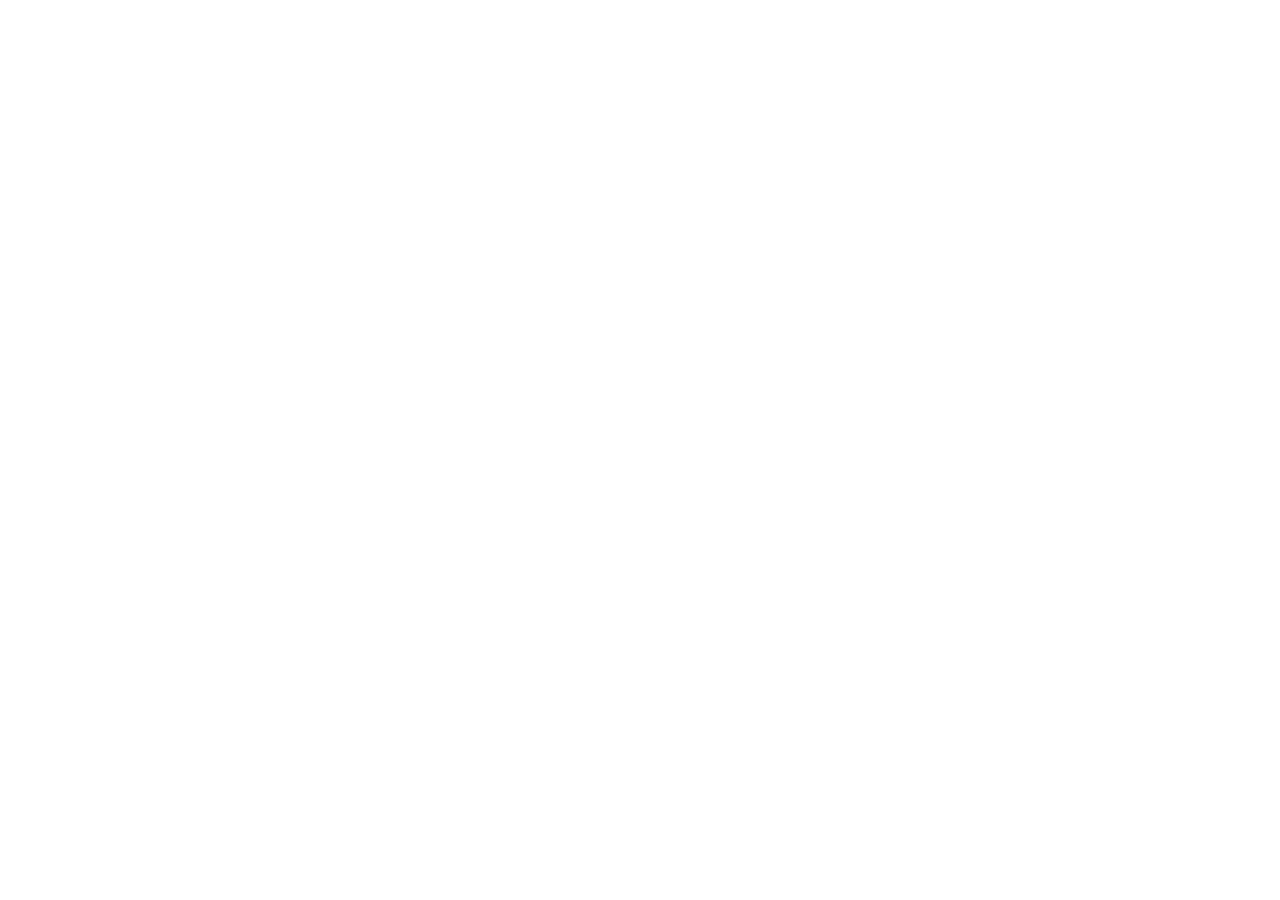
==== index.html @ e2afe66d "create structure" ====
<!DOCTYPE html>
<html lang="en">
<head>
    <meta charset="UTF-8">
    <meta name="viewport" content="width=device-width, initial-scale=1.0">
    <title>Каталог книг</title>
</head>
<body>
    <header></header>
    <main></main>
    <footer></footer>
</body>
</html>
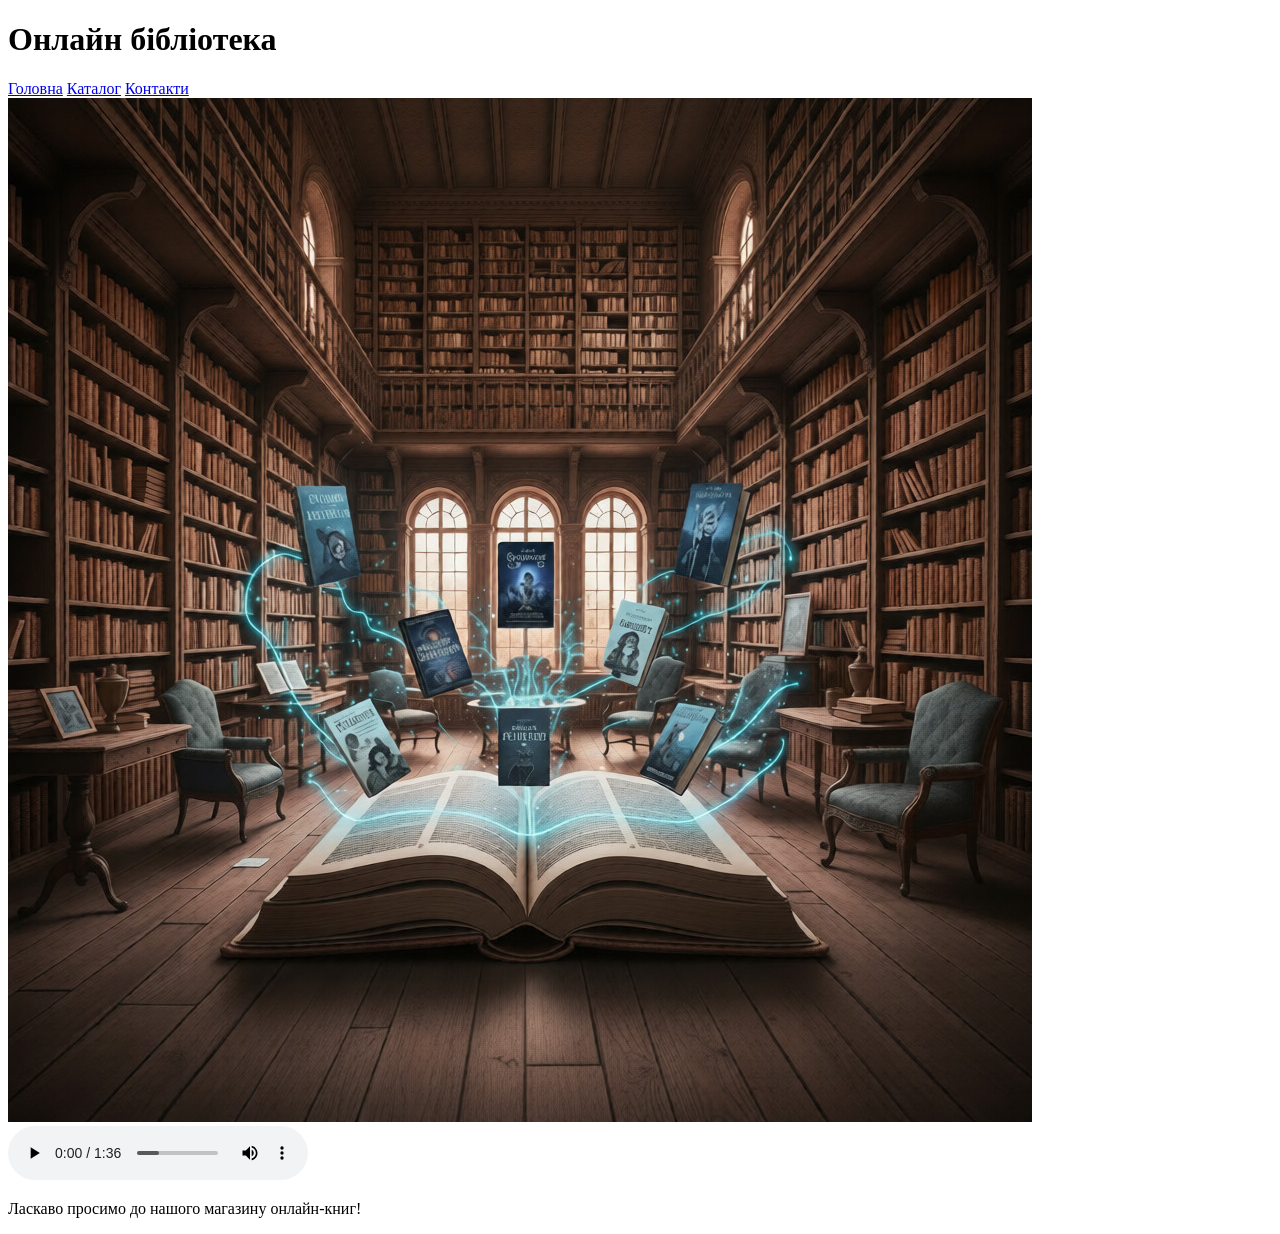
==== commit 1abd4b21: "update project" ====
--- a/index.html
+++ b/index.html
@@ -1,13 +1,48 @@
 <!DOCTYPE html>
-<html lang="en">
+<html lang="uk">
+
 <head>
     <meta charset="UTF-8">
+    <!-- Адаптивність -->
     <meta name="viewport" content="width=device-width, initial-scale=1.0">
-    <title>Каталог книг</title>
+    <!-- SEO опис -->
+    <meta name="description" content="Онлайн бібліотека з великим вибором книг. Читайте книги онлайн безкоштовно.">
+    <!-- Open Graph -->
+    <meta property="og:title" content="Головна | Онлайн бібліотека">
+    <meta property="og:description"
+        content="Читайте улюблені книги онлайн. Велика електронна бібліотека для студентів та книголюбів.">
+    <meta property="og:image" content="images/icon/logo.png">
+    <meta property="og:url" content="http://localhost/index.html">
+    <title>Онлайн бібліотека </title>
 </head>
+
 <body>
-    <header></header>
-    <main></main>
+    <header>
+        <h1>Онлайн бібліотека</h1>
+        <nav>
+            <a href="index.html">Головна</a>
+            <a href="catalog.html">Каталог</a>
+            <a href="contacts.html">Контакти</a>
+        </nav>
+
+    </header>
+    <main>
+        <picture>
+            <!-- для великих екранів -->
+            <source media="(min-width: 800px)" srcset="images/library-home.jpg">
+            <!-- для мобільних -->
+            <source media="(max-width: 799px)" srcset="images/library-home.jpg">
+            <!-- базове зображення, якщо браузер не підтримує picture -->
+            <img src="images/library-home.jpg" alt="Онлайн бібліотека з книгами">
+        </picture>
+
+        <audio controls>
+            <source src="sound.mp3" type="audio/mpeg">
+        </audio>
+
+        <p>Ласкаво просимо до нашого магазину онлайн-книг!</p>
+    </main>
     <footer></footer>
 </body>
+
 </html>
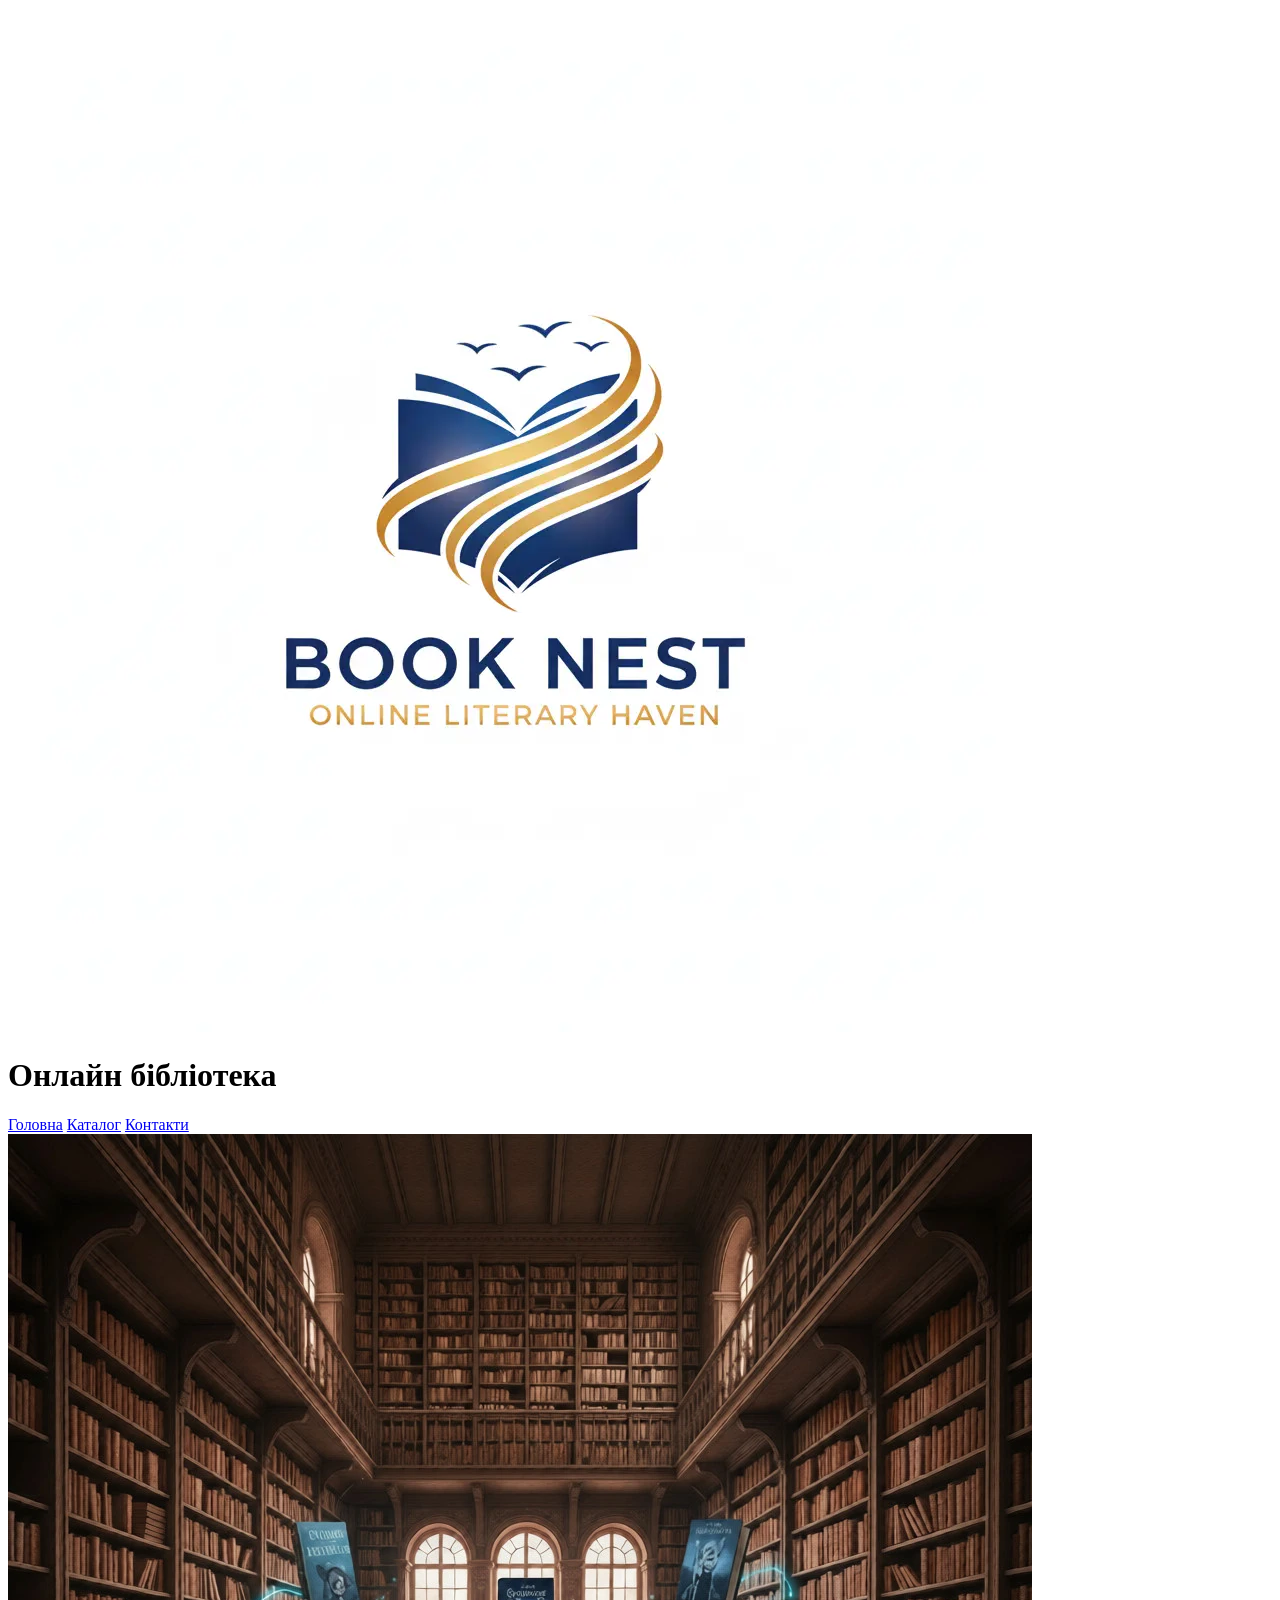
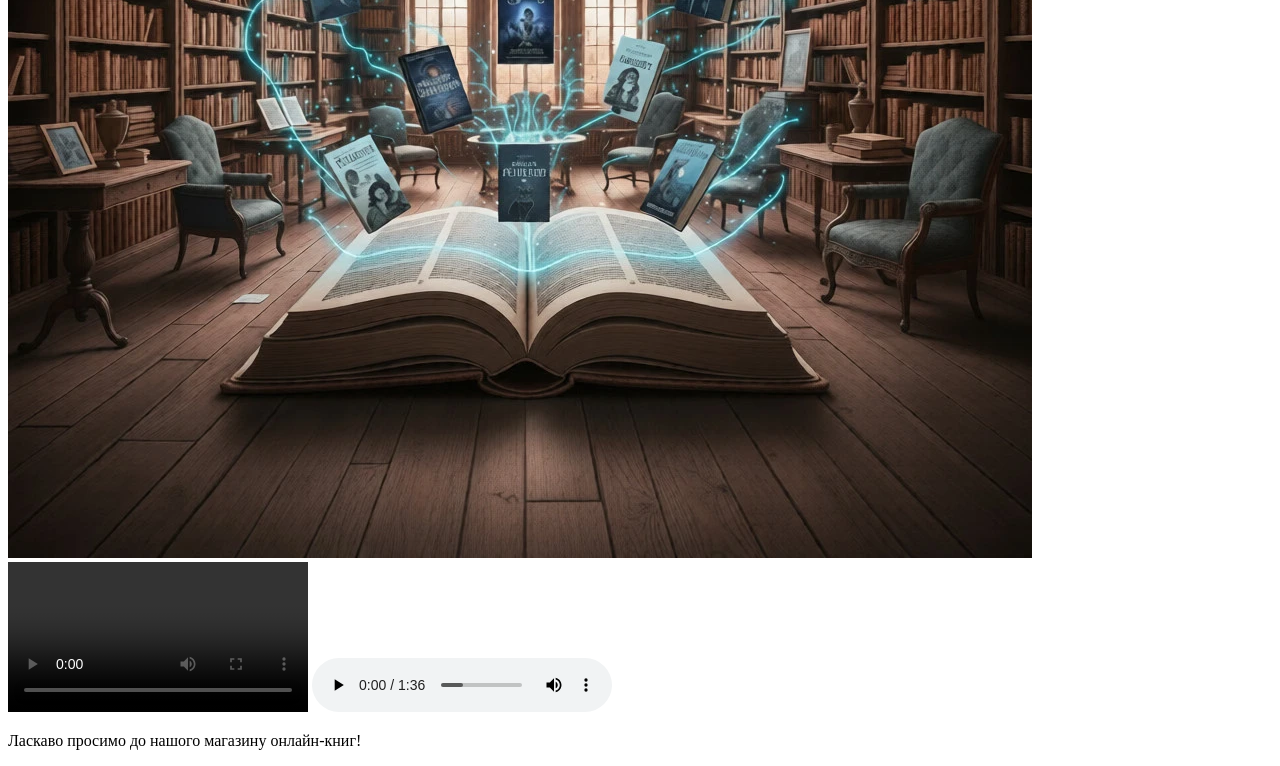
==== commit d89ce237: "update structure of project" ====
--- a/index.html
+++ b/index.html
@@ -11,34 +11,40 @@
     <meta property="og:title" content="Головна | Онлайн бібліотека">
     <meta property="og:description"
         content="Читайте улюблені книги онлайн. Велика електронна бібліотека для студентів та книголюбів.">
-    <meta property="og:image" content="images/icon/logo.png">
+    <meta property="og:image" content="images/icon/logo.webp">
     <meta property="og:url" content="http://localhost/index.html">
     <title>Онлайн бібліотека </title>
 </head>
 
 <body>
     <header>
+        <a href="/" class="logo">
+            <img src="images/icon/logo.webp" alt="Логотип">
+        </a>
         <h1>Онлайн бібліотека</h1>
         <nav>
             <a href="index.html">Головна</a>
             <a href="catalog.html">Каталог</a>
             <a href="contacts.html">Контакти</a>
         </nav>
-
     </header>
     <main>
         <picture>
-            <!-- для великих екранів -->
-            <source media="(min-width: 800px)" srcset="images/library-home.jpg">
-            <!-- для мобільних -->
-            <source media="(max-width: 799px)" srcset="images/library-home.jpg">
-            <!-- базове зображення, якщо браузер не підтримує picture -->
-            <img src="images/library-home.jpg" alt="Онлайн бібліотека з книгами">
+            <source media="(min-width: 768px)" srcset="images/library-desktop.webp">
+
+            <source media="(max-width: 767px)" srcset="images/library-mobile.webp">
+
+            <img src="images/library-desktop.webp" alt="Інтер'єр онлайн бібліотеки">
         </picture>
 
+        <video controls>
+            <source src="video/library-video.mp4" type="video/mp4">
+        </video>
         <audio controls>
-            <source src="sound.mp3" type="audio/mpeg">
+            <source src="audio/library-sound.mp3" type="audio/mp3">
         </audio>
+
+
 
         <p>Ласкаво просимо до нашого магазину онлайн-книг!</p>
     </main>
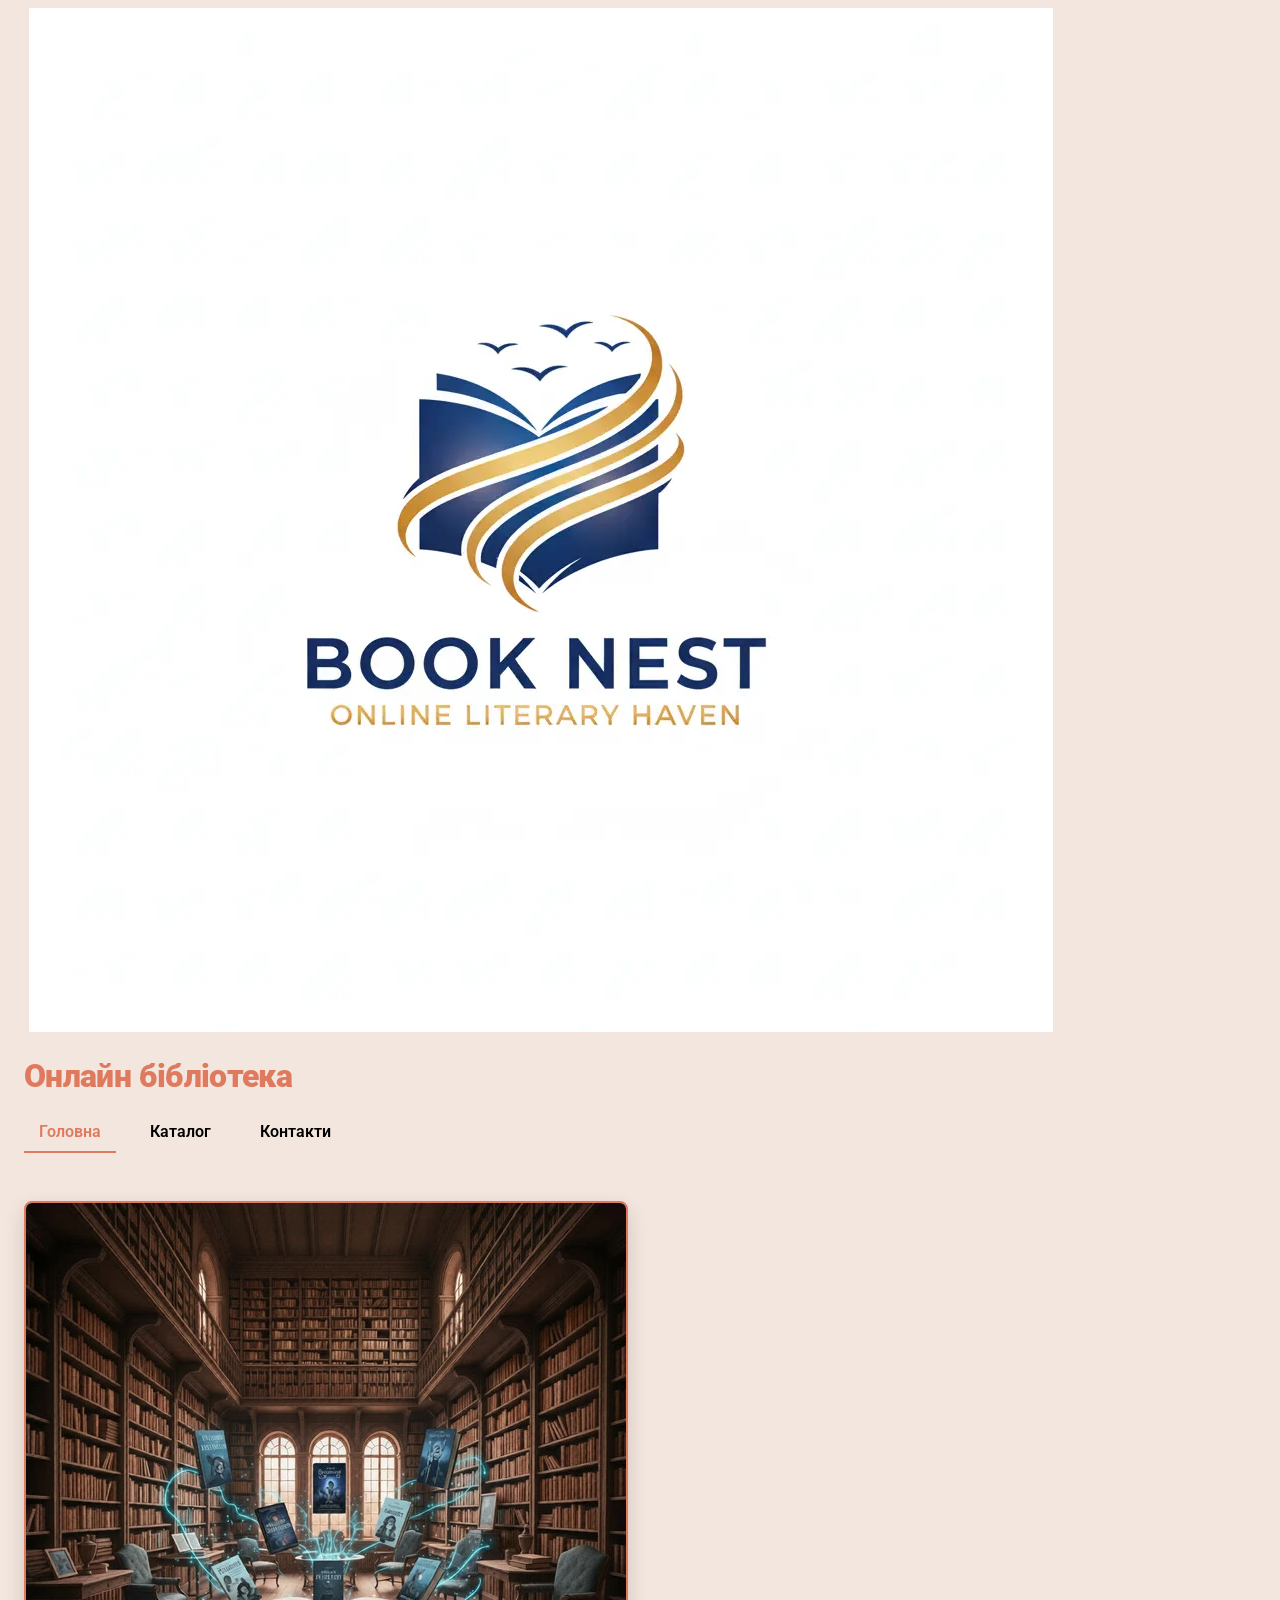
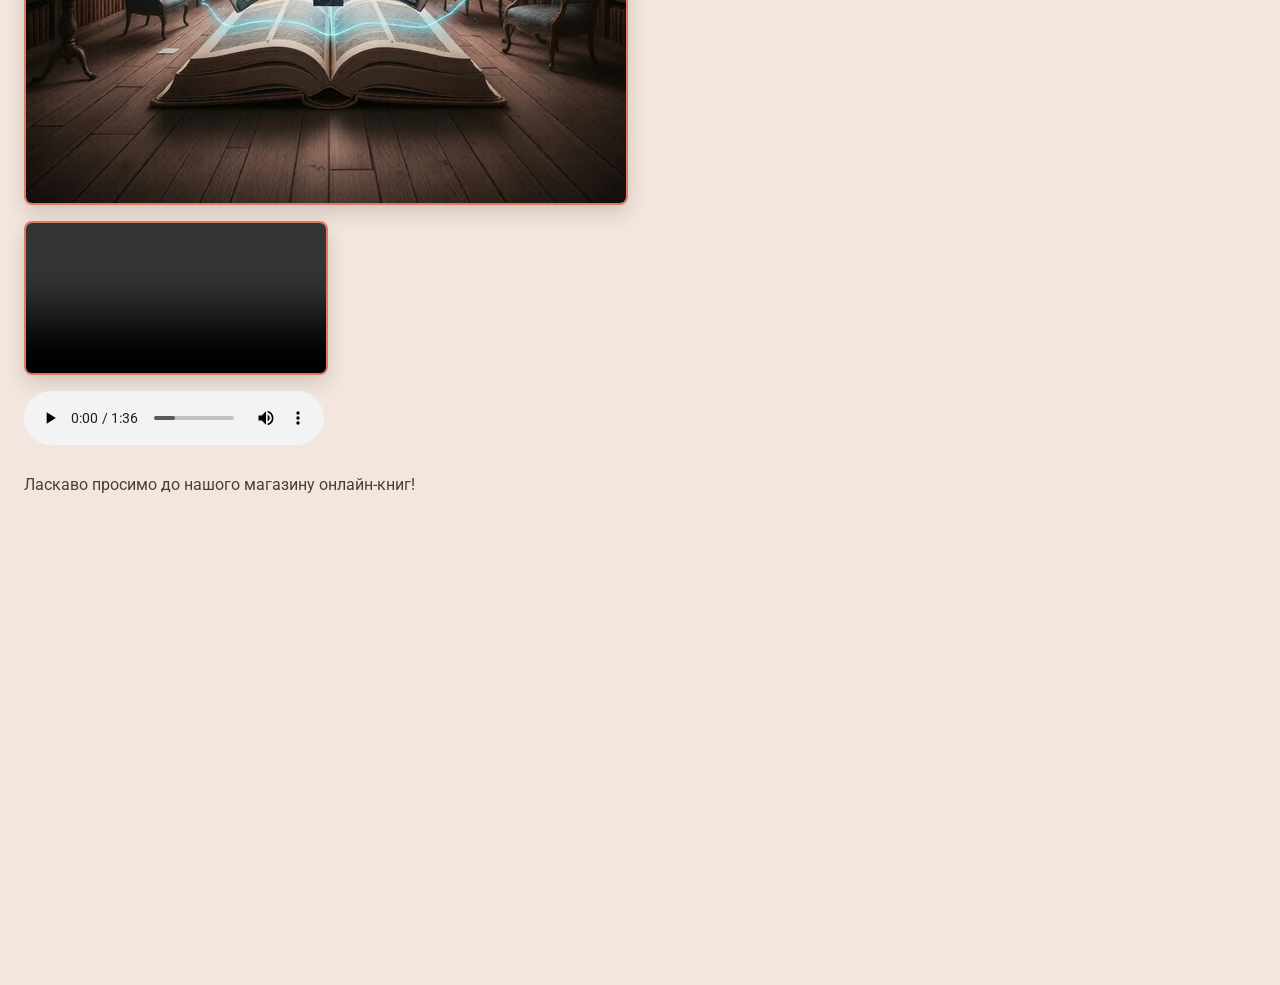
==== commit 1c333d29: "update styles.css" ====
--- a/index.html
+++ b/index.html
@@ -13,7 +13,14 @@
         content="Читайте улюблені книги онлайн. Велика електронна бібліотека для студентів та книголюбів.">
     <meta property="og:image" content="images/icon/logo.webp">
     <meta property="og:url" content="http://localhost/index.html">
-    <title>Онлайн бібліотека </title>
+    <link rel="preconnect" href="https://fonts.googleapis.com">
+    <link rel="preconnect" href="https://fonts.gstatic.com" crossorigin>
+    <link
+        href="https://fonts.googleapis.com/css2?family=Lato:ital,wght@0,100;0,300;0,400;0,700;0,900;1,100;1,300;1,400;1,700;1,900&family=Poppins:ital,wght@0,100;0,200;0,300;0,400;0,500;0,600;0,700;0,800;0,900;1,100;1,200;1,300;1,400;1,500;1,600;1,700;1,800;1,900&family=Roboto:ital,wght@0,100..900;1,100..900&display=swap"
+        rel="stylesheet">
+    <link rel="stylesheet" href="styles.css">
+    <title>Онлайн бібліотека</title>
+
 </head>
 
 <body>
@@ -23,9 +30,11 @@
         </a>
         <h1>Онлайн бібліотека</h1>
         <nav>
-            <a href="index.html">Головна</a>
-            <a href="catalog.html">Каталог</a>
-            <a href="contacts.html">Контакти</a>
+            <ul>
+                <li><a href="index.html" class="active">Головна</a></li>
+                <li><a href="catalog.html">Каталог</a></li>
+                <li><a href="contacts.html">Контакти</a></li>
+            </ul>
         </nav>
     </header>
     <main>
@@ -44,8 +53,6 @@
             <source src="audio/library-sound.mp3" type="audio/mp3">
         </audio>
 
-
-
         <p>Ласкаво просимо до нашого магазину онлайн-книг!</p>
     </main>
     <footer></footer>
--- a/styles.css
+++ b/styles.css
@@ -0,0 +1,289 @@
+:root {
+    --main-color: #f3e6de;
+    --accent-color: #e07a5f;
+    --text-color: #4a4030;
+    --nav-color: #000000;
+    --nav-color--hover: #4a4030;
+    --border-radius: 0.5rem;
+    --spacing: 1rem;
+}
+
+/* встановлюємо глобальне правило */
+*,
+*::before,
+*::after {
+    box-sizing: border-box;
+    list-style: none;
+}
+
+header,
+main,
+footer {
+    max-width: var(--container-width);
+    margin: 0 auto;
+    padding: 0 var(--spacing);
+}
+
+main {
+    padding-top: 2rem;
+    padding-bottom: 2rem;
+}
+
+body {
+    background-color: var(--main-color);
+    color: var(--text-color);
+    font-family: 'Roboto', sans-serif;
+}
+
+/* Ієрархія заголовків */
+h1,
+h2,
+h3,
+h4,
+h5,
+h6 {
+    color: var(--accent-color);
+    line-height: 1.2;
+    margin-bottom: var(--spacing);
+    letter-spacing: -0.02em;
+}
+
+h1 {
+    color: var(--accent-color);
+    font-weight: 900;
+    font-size: 2rem;
+}
+
+h2 {
+    font-size: 2rem;
+    font-weight: 700;
+    letter-spacing: -0.01em;
+}
+
+h3 {
+    font-size: 1.75rem;
+    font-weight: 600;
+}
+
+h4 {
+    font-size: 1.5rem;
+    font-weight: 500;
+}
+
+p {
+    color: var(--text-color);
+    line-height: 1.5;
+    text-align: left;
+    margin-bottom: var(--spacing);
+    padding: 0.5rem 0;
+}
+
+picture img,
+video {
+    display: block;
+    max-width: 100%;
+    height: auto;
+    border: 2px solid var(--accent-color);
+    border-radius: var(--border-radius);
+    margin: var(--spacing) 0;
+    box-shadow: 0 8px 20px rgba(0, 0, 0, 0.15);
+}
+
+table,
+form {
+    border: 1px solid #ccc;
+    border-radius: var(--border-radius);
+    padding: var(--spacing);
+    background-color: #fff;
+}
+
+/* кастомізація таблиці */
+table {
+    width: 100%;
+    box-shadow: 0 10px 25px rgba(74, 64, 48, 0.08);
+    overflow: hidden;
+    margin: var(--spacing) 0;
+    border-radius: var(--border-radius);
+    overflow-x: auto;
+    border-collapse: collapse;
+}
+
+thead tr {
+    background-color: var(--accent-color);
+    color: white;
+}
+
+th,
+td {
+    padding: 12px 15px;
+    text-align: left;
+    border-bottom: 1px solid #eee;
+}
+
+tbody tr:nth-child(even) {
+    background-color: #fdf5f2;
+}
+
+tbody tr:hover {
+    background-color: #fae9e4;
+    transition: background-color 0.2s;
+}
+
+tfoot {
+    font-style: italic;
+    font-size: 0.9rem;
+    color: #777;
+    background-color: #fcfcfc;
+}
+
+thead {
+    background-color: var(--accent-color);
+    color: white;
+}
+
+form {
+    box-shadow: 0 4px 15px rgba(0, 0, 0, 0.1);
+    border: none;
+}
+
+form textarea {
+    max-height: 300px;
+    overflow-y: auto;
+    resize: vertical;
+}
+
+form input {
+    border: none;
+}
+
+form input:focus,
+form textarea:focus,
+form select:focus {
+    outline: none;
+    /* Прибираємо стандартний контур браузера */
+    border: 2px solid var(--accent-color);
+    background-color: #fffaf8;
+    box-shadow: 0 4px 12px rgba(224, 122, 95, 0.15);
+    transform: translateY(-1px);
+}
+
+form input,
+form textarea,
+form select {
+    width: 100%;
+    padding: 10px;
+    margin-top: 5px;
+    margin-bottom: 15px;
+    border: 1px solid #ddd;
+    border-radius: 4px;
+    font-family: inherit;
+    transition: all 0.3s ease;
+}
+
+fieldset {
+    border: 1px solid var(--accent-color);
+    border: 1px solid rgba(224, 122, 95, 0.3);
+    transition: box-shadow 0.3s ease;
+    border-radius: var(--border-radius);
+    margin-bottom: var(--spacing);
+    padding: var(--spacing);
+}
+
+fieldset:focus-within {
+    box-shadow: 0 2px 8px rgba(224, 122, 95, 0.2);
+}
+
+/* стилізація кнопок */
+button[type="submit"] {
+    background-color: var(--accent-color);
+    color: white;
+    padding: 12px 24px;
+    border: none;
+    border-radius: var(--border-radius);
+    font-size: 1rem;
+    font-weight: 700;
+    cursor: pointer;
+    transition: background-color 0.3s, transform 0.2s;
+    display: block;
+    width: 100%;
+}
+
+button[type="submit"]:hover {
+    background-color: #d0694f;
+    transform: scale(1.02);
+}
+
+button[type="submit"]:active {
+    transform: scale(0.98);
+}
+
+/* Кастомізація placeholder */
+input::placeholder,
+textarea::placeholder {
+    color: #a09080;
+    font-style: italic;
+    opacity: 0.7;
+}
+
+/* Валідація: червона рамка при помилці */
+input:invalid:not(:placeholder-shown) {
+    border: 2px solid #ff1900;
+}
+
+/* Зелена рамка при правильному заповненні */
+input:valid:not(:placeholder-shown) {
+    border: 2px solid #2ecc71;
+}
+
+/* Плавний перехід між посиланнями*/
+a {
+    padding: 5px 5px 5px;
+    text-decoration: none;
+    color: var(--nav-color);
+    font-weight: 600;
+    transition: color 0.3s ease, border-bottom 0.3s ease;
+}
+
+/* ефект активного меню */
+a.active {
+    border-bottom: 2px solid var(--accent-color);
+    color: var(--accent-color);
+}
+
+a:hover {
+    display: block;
+    text-decoration: none;
+    color: var(--nav-color--hover);
+    font-weight: 600;
+}
+
+nav {
+    width: 100%;
+    text-align: left;
+    gap: 20px;
+}
+
+ul {
+    margin: 0;
+    padding: 0;
+    list-style: none;
+}
+
+nav ul li a {
+    display: block;
+    padding: 10px 15px;
+    text-decoration: none;
+}
+
+li {
+    display: inline-block;
+    margin-right: 15px;
+}
+
+li:last-child {
+    margin-right: 0;
+}
+
+.number-cell {
+    text-align: right;
+}
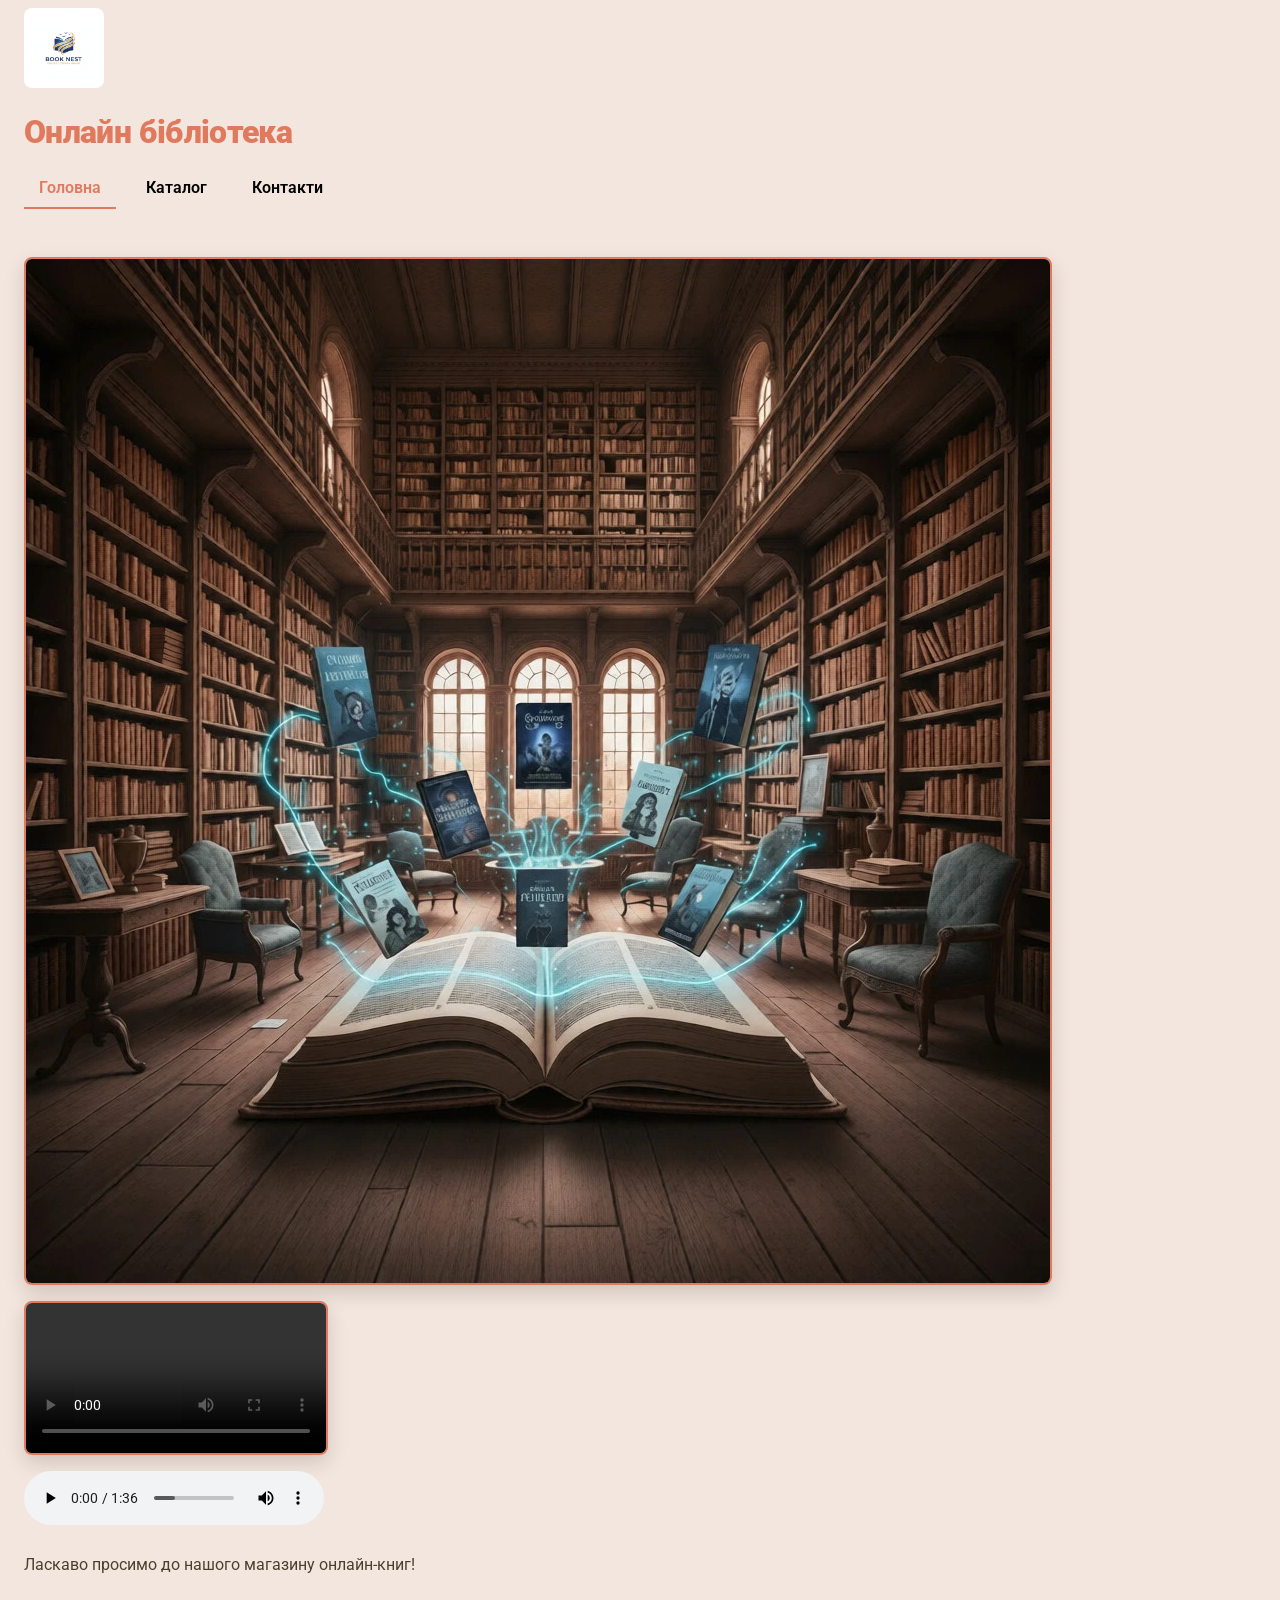
==== commit dff94735: "update styles.css" ====
--- a/index.html
+++ b/index.html
@@ -15,8 +15,7 @@
     <meta property="og:url" content="http://localhost/index.html">
     <link rel="preconnect" href="https://fonts.googleapis.com">
     <link rel="preconnect" href="https://fonts.gstatic.com" crossorigin>
-    <link
-        href="https://fonts.googleapis.com/css2?family=Lato:ital,wght@0,100;0,300;0,400;0,700;0,900;1,100;1,300;1,400;1,700;1,900&family=Poppins:ital,wght@0,100;0,200;0,300;0,400;0,500;0,600;0,700;0,800;0,900;1,100;1,200;1,300;1,400;1,500;1,600;1,700;1,800;1,900&family=Roboto:ital,wght@0,100..900;1,100..900&display=swap"
+    <link href="https://fonts.googleapis.com/css2?family=Roboto:ital,wght@0,100..900;1,100..900&display=swap"
         rel="stylesheet">
     <link rel="stylesheet" href="styles.css">
     <title>Онлайн бібліотека</title>
@@ -25,8 +24,8 @@
 
 <body>
     <header>
-        <a href="/" class="logo">
-            <img src="images/icon/logo.webp" alt="Логотип">
+        <a href="/">
+            <img src="images/icon/logo.webp" alt="Логотип" class="logo">
         </a>
         <h1>Онлайн бібліотека</h1>
         <nav>
--- a/styles.css
+++ b/styles.css
@@ -1,3 +1,4 @@
+/* CSS-змінні та відносні одиниці (rem) */
 :root {
     --main-color: #f3e6de;
     --accent-color: #e07a5f;
@@ -6,19 +7,25 @@
     --nav-color--hover: #4a4030;
     --border-radius: 0.5rem;
     --spacing: 1rem;
-}
-
-/* встановлюємо глобальне правило */
+    --container-width:100rem;
+}
+
+.logo {
+    width: 5rem;
+    height: 5rem;
+    border: none;
+    border-radius: 0.5rem;
+}
+
+/* Встановлюємо глобальне правило  box-sizing = border-box */
 *,
 *::before,
 *::after {
     box-sizing: border-box;
     list-style: none;
 }
-
-header,
-main,
-footer {
+/* Центрування головного контейнера та padding */
+header, main, footer {
     max-width: var(--container-width);
     margin: 0 auto;
     padding: 0 var(--spacing);
@@ -35,41 +42,18 @@
     font-family: 'Roboto', sans-serif;
 }
 
-/* Ієрархія заголовків */
-h1,
-h2,
-h3,
-h4,
-h5,
-h6 {
+/* Ієрархія заголовків та міжлітерний інтервал */
+h1, h2, h3, h4, h5, h6 {
     color: var(--accent-color);
     line-height: 1.2;
     margin-bottom: var(--spacing);
     letter-spacing: -0.02em;
 }
-
-h1 {
-    color: var(--accent-color);
-    font-weight: 900;
-    font-size: 2rem;
-}
-
-h2 {
-    font-size: 2rem;
-    font-weight: 700;
-    letter-spacing: -0.01em;
-}
-
-h3 {
-    font-size: 1.75rem;
-    font-weight: 600;
-}
-
-h4 {
-    font-size: 1.5rem;
-    font-weight: 500;
-}
-
+h1 { color: var(--accent-color); font-weight: 900; font-size: 2rem; }
+h2 { font-size: 2rem; font-weight: 700; letter-spacing: -0.01em; }
+h3 { font-size: 1.75rem; font-weight: 600; }
+h4 { font-size: 1.5rem; font-weight: 500; }
+/* Налаштування параграфів */
 p {
     color: var(--text-color);
     line-height: 1.5;
@@ -77,9 +61,8 @@
     margin-bottom: var(--spacing);
     padding: 0.5rem 0;
 }
-
-picture img,
-video {
+/* Закруглення + рамка та тіні і ефект "elevation" */
+picture img, video {
     display: block;
     max-width: 100%;
     height: auto;
@@ -89,15 +72,14 @@
     box-shadow: 0 8px 20px rgba(0, 0, 0, 0.15);
 }
 
-table,
-form {
+table, form {
     border: 1px solid #ccc;
     border-radius: var(--border-radius);
     padding: var(--spacing);
     background-color: #fff;
 }
 
-/* кастомізація таблиці */
+/* Кастомізація таблиці + використання overflow для контенту */
 table {
     width: 100%;
     box-shadow: 0 10px 25px rgba(74, 64, 48, 0.08);
@@ -113,8 +95,7 @@
     color: white;
 }
 
-th,
-td {
+th, td {
     padding: 12px 15px;
     text-align: left;
     border-bottom: 1px solid #eee;
@@ -136,6 +117,8 @@
     background-color: #fcfcfc;
 }
 
+.table-note { text-align: right;}
+
 thead {
     background-color: var(--accent-color);
     color: white;
@@ -155,18 +138,17 @@
 form input {
     border: none;
 }
-
+/* Кастомізуємо input, textarea, select при фокусі*/
 form input:focus,
 form textarea:focus,
 form select:focus {
     outline: none;
-    /* Прибираємо стандартний контур браузера */
     border: 2px solid var(--accent-color);
     background-color: #fffaf8;
     box-shadow: 0 4px 12px rgba(224, 122, 95, 0.15);
     transform: translateY(-1px);
 }
-
+/* Кастомізуємо input, textarea, select*/
 form input,
 form textarea,
 form select {
@@ -179,6 +161,22 @@
     font-family: inherit;
     transition: all 0.3s ease;
 }
+/* Кастомізація чекбоксу та радіо кнопок */
+form input[type="radio"],
+form input[type="checkbox"] {
+    display: inline-block;
+    width: auto;
+    height: auto;
+    margin: 0 0.5rem 0 0;
+    cursor: pointer;
+    appearance: radio;
+}
+
+label[for] {
+    display: inline-block;
+    margin-right: 1rem;
+    cursor: pointer;
+}
 
 fieldset {
     border: 1px solid var(--accent-color);
@@ -193,7 +191,7 @@
     box-shadow: 0 2px 8px rgba(224, 122, 95, 0.2);
 }
 
-/* стилізація кнопок */
+/* Стилізація кнопок типу submit */
 button[type="submit"] {
     background-color: var(--accent-color);
     color: white;
@@ -226,7 +224,7 @@
 }
 
 /* Валідація: червона рамка при помилці */
-input:invalid:not(:placeholder-shown) {
+input:invalid:not(:placeholder-shown) {/* :not(:placeholder-shown) потрібен, аби порожні поля не були червоними одразу при завантаженні сторінки */
     border: 2px solid #ff1900;
 }
 
@@ -235,55 +233,44 @@
     border: 2px solid #2ecc71;
 }
 
-/* Плавний перехід між посиланнями*/
-a {
-    padding: 5px 5px 5px;
+nav ul {
+    margin: 0;
+    padding: 0;
+    list-style: none;
+    font-size: 0; /* вирішує проблему зайвих пробілів inline-block */
+    text-align: left;
+}
+
+nav ul li {
+    display: inline-block;
+    font-size: 1rem; /* повертаємо розмір тексту */
+    margin-right: 15px;
+}
+/* Аби останній елемент не мав зайвого відступу  */
+nav ul li:last-child {
+    margin-right: 0;
+}
+
+/* Стилізація посилань + плавний перехід між посиланнями*/
+nav ul li a {
+    display: block; /* збільшення зони кліку */
+    padding: 10px 15px;
     text-decoration: none;
     color: var(--nav-color);
     font-weight: 600;
-    transition: color 0.3s ease, border-bottom 0.3s ease;
-}
-
-/* ефект активного меню */
-a.active {
-    border-bottom: 2px solid var(--accent-color);
+    border-bottom: 2px solid transparent; /* резервуємо місце під рамку, аби текст не стрибав */
+    transition: all 0.3s ease;
+}
+/* Ефект зміни кольору тексту у меню при наведенні */
+nav ul li a:hover {
+    color: var(--nav-color--hover);
+}
+/* Ефект активного меню */
+nav ul li a.active {
     color: var(--accent-color);
-}
-
-a:hover {
-    display: block;
-    text-decoration: none;
-    color: var(--nav-color--hover);
-    font-weight: 600;
-}
-
-nav {
-    width: 100%;
-    text-align: left;
-    gap: 20px;
-}
-
-ul {
-    margin: 0;
-    padding: 0;
-    list-style: none;
-}
-
-nav ul li a {
-    display: block;
-    padding: 10px 15px;
-    text-decoration: none;
-}
-
-li {
-    display: inline-block;
-    margin-right: 15px;
-}
-
-li:last-child {
-    margin-right: 0;
-}
-
+    border-bottom-color: var(--accent-color);
+}
+/* Вирівнювання чисел у таблиці праворуч */
 .number-cell {
     text-align: right;
 }
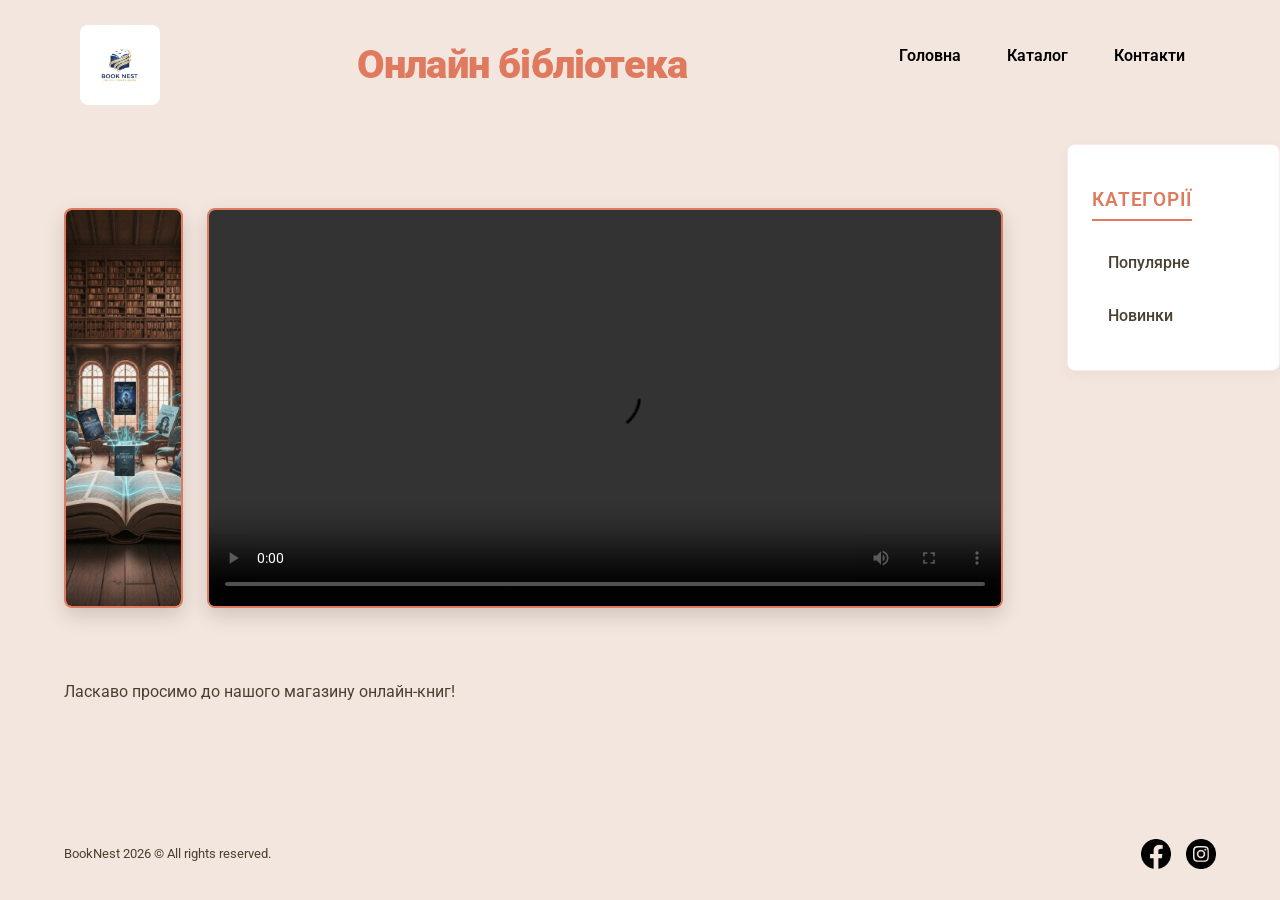
==== commit 588d5607: "feat: implement mobile-first responsive layout and dark theme" ====
--- a/index.html
+++ b/index.html
@@ -18,43 +18,68 @@
     <link href="https://fonts.googleapis.com/css2?family=Roboto:ital,wght@0,100..900;1,100..900&display=swap"
         rel="stylesheet">
     <link rel="stylesheet" href="styles.css">
+    <link rel="stylesheet" href="style_adaptive.css">
     <title>Онлайн бібліотека</title>
 
 </head>
 
 <body>
     <header>
-        <a href="/">
-            <img src="images/icon/logo.webp" alt="Логотип" class="logo">
-        </a>
-        <h1>Онлайн бібліотека</h1>
-        <nav>
-            <ul>
-                <li><a href="index.html" class="active">Головна</a></li>
+        <nav class="top-nav">
+            <a href="/">
+                <img src="images/icon/logo.webp" alt="Логотип" class="logo">
+            </a>
+            <h1>Онлайн бібліотека</h1>
+            <input id="menu-toggle" type="checkbox">
+
+            <label class="menu-button-container" for="menu-toggle">
+                <div class="menu-button"></div>
+            </label>
+
+            <ul class="menu">
+                <li><a href="index.html">Головна</a></li>
                 <li><a href="catalog.html">Каталог</a></li>
                 <li><a href="contacts.html">Контакти</a></li>
             </ul>
         </nav>
     </header>
     <main>
-        <picture>
-            <source media="(min-width: 768px)" srcset="images/library-desktop.webp">
+        <div class="media-container">
+            <picture>
+                <source media="(min-width: 768px)" srcset="images/library-desktop.webp">
+                <source media="(max-width: 767px)" srcset="images/library-mobile.webp">
+                <img src="images/library-desktop.webp" alt="Інтер'єр онлайн бібліотеки">
+            </picture>
 
-            <source media="(max-width: 767px)" srcset="images/library-mobile.webp">
-
-            <img src="images/library-desktop.webp" alt="Інтер'єр онлайн бібліотеки">
-        </picture>
-
-        <video controls>
-            <source src="video/library-video.mp4" type="video/mp4">
-        </video>
+            <video controls>
+                <source src="video/library-video.mp4" type="video/mp4">
+            </video>
+        </div>
         <audio controls>
             <source src="audio/library-sound.mp3" type="audio/mp3">
         </audio>
-
         <p>Ласкаво просимо до нашого магазину онлайн-книг!</p>
     </main>
-    <footer></footer>
+    <aside class="sidebar">
+        <h3>Категорії</h3>
+        <ul>
+            <li>
+                <a href="/catalog.html#popular-new-arrivals">Популярне</a>
+            </li>
+            <li><a href="/catalog.html#popular-new-arrivals">Новинки</a></li>
+        </ul>
+    </aside>
+    <footer>
+        <p>BookNest 2026 &#169; All rights reserved.</p>
+        <div class="social-icons">
+            <a href="#popular-new-arrivals">
+                <img src="/images/icon/facebook.webp" alt="">
+            </a>
+            <a href="#">
+                <img src="/images/icon/instagram.webp" alt="">
+            </a>
+        </div>
+    </footer>
 </body>
 
 </html>
--- a/styles.css
+++ b/styles.css
@@ -7,7 +7,7 @@
     --nav-color--hover: #4a4030;
     --border-radius: 0.5rem;
     --spacing: 1rem;
-    --container-width:100rem;
+    --container-width: 100rem;
 }
 
 .logo {
@@ -15,6 +15,7 @@
     height: 5rem;
     border: none;
     border-radius: 0.5rem;
+    margin-top: 1rem;
 }
 
 /* Встановлюємо глобальне правило  box-sizing = border-box */
@@ -24,9 +25,12 @@
     box-sizing: border-box;
     list-style: none;
 }
+
 /* Центрування головного контейнера та padding */
-header, main, footer {
-    max-width: var(--container-width);
+header,
+main,
+footer {
+    width: 100%;
     margin: 0 auto;
     padding: 0 var(--spacing);
 }
@@ -40,19 +44,44 @@
     background-color: var(--main-color);
     color: var(--text-color);
     font-family: 'Roboto', sans-serif;
+    overflow-x: hidden;
 }
 
 /* Ієрархія заголовків та міжлітерний інтервал */
-h1, h2, h3, h4, h5, h6 {
+h1,
+h2,
+h3,
+h4,
+h5,
+h6 {
     color: var(--accent-color);
     line-height: 1.2;
     margin-bottom: var(--spacing);
     letter-spacing: -0.02em;
 }
-h1 { color: var(--accent-color); font-weight: 900; font-size: 2rem; }
-h2 { font-size: 2rem; font-weight: 700; letter-spacing: -0.01em; }
-h3 { font-size: 1.75rem; font-weight: 600; }
-h4 { font-size: 1.5rem; font-weight: 500; }
+
+h1 {
+    color: var(--accent-color);
+    font-weight: 900;
+    font-size: 2rem;
+}
+
+h2 {
+    font-size: 2rem;
+    font-weight: 700;
+    letter-spacing: -0.01em;
+}
+
+h3 {
+    font-size: 1.75rem;
+    font-weight: 600;
+}
+
+h4 {
+    font-size: 1.5rem;
+    font-weight: 500;
+}
+
 /* Налаштування параграфів */
 p {
     color: var(--text-color);
@@ -61,8 +90,10 @@
     margin-bottom: var(--spacing);
     padding: 0.5rem 0;
 }
+
 /* Закруглення + рамка та тіні і ефект "elevation" */
-picture img, video {
+picture img,
+video {
     display: block;
     max-width: 100%;
     height: auto;
@@ -72,12 +103,22 @@
     box-shadow: 0 8px 20px rgba(0, 0, 0, 0.15);
 }
 
-table, form {
+table,
+form {
     border: 1px solid #ccc;
     border-radius: var(--border-radius);
     padding: var(--spacing);
     background-color: #fff;
 }
+/* Обгортка для прокрутки таблиці */
+.table-wrapper {
+    width: 100%;
+    overflow-x: auto;
+    border-radius: var(--border-radius);
+    box-shadow: 0 10px 25px rgba(74, 64, 48, 0.08);
+    margin: var(--spacing) 0;
+}
+
 
 /* Кастомізація таблиці + використання overflow для контенту */
 table {
@@ -95,10 +136,13 @@
     color: white;
 }
 
-th, td {
+th,
+td {
     padding: 12px 15px;
     text-align: left;
     border-bottom: 1px solid #eee;
+    white-space: normal;
+    word-break: break-word;
 }
 
 tbody tr:nth-child(even) {
@@ -117,7 +161,9 @@
     background-color: #fcfcfc;
 }
 
-.table-note { text-align: right;}
+.table-note {
+    text-align: right;
+}
 
 thead {
     background-color: var(--accent-color);
@@ -138,6 +184,7 @@
 form input {
     border: none;
 }
+
 /* Кастомізуємо input, textarea, select при фокусі*/
 form input:focus,
 form textarea:focus,
@@ -148,6 +195,7 @@
     box-shadow: 0 4px 12px rgba(224, 122, 95, 0.15);
     transform: translateY(-1px);
 }
+
 /* Кастомізуємо input, textarea, select*/
 form input,
 form textarea,
@@ -161,6 +209,7 @@
     font-family: inherit;
     transition: all 0.3s ease;
 }
+
 /* Кастомізація чекбоксу та радіо кнопок */
 form input[type="radio"],
 form input[type="checkbox"] {
@@ -224,7 +273,8 @@
 }
 
 /* Валідація: червона рамка при помилці */
-input:invalid:not(:placeholder-shown) {/* :not(:placeholder-shown) потрібен, аби порожні поля не були червоними одразу при завантаженні сторінки */
+input:invalid:not(:placeholder-shown) {
+    /* :not(:placeholder-shown) потрібен, аби порожні поля не були червоними одразу при завантаженні сторінки */
     border: 2px solid #ff1900;
 }
 
@@ -232,20 +282,24 @@
 input:valid:not(:placeholder-shown) {
     border: 2px solid #2ecc71;
 }
-
+/* Flexbox навігація */
 nav ul {
+    display: flex;
+    justify-content: space-around;
+    flex-direction: row;
+    align-items: center;
+    flex-wrap: wrap;
+    gap: 1rem;
     margin: 0;
-    padding: 0;
+    padding: 0.5rem 0;
     list-style: none;
-    font-size: 0; /* вирішує проблему зайвих пробілів inline-block */
     text-align: left;
 }
 
 nav ul li {
-    display: inline-block;
-    font-size: 1rem; /* повертаємо розмір тексту */
-    margin-right: 15px;
-}
+    font-size: 1rem;
+}
+
 /* Аби останній елемент не мав зайвого відступу  */
 nav ul li:last-child {
     margin-right: 0;
@@ -253,24 +307,153 @@
 
 /* Стилізація посилань + плавний перехід між посиланнями*/
 nav ul li a {
-    display: block; /* збільшення зони кліку */
+    display: block;
+    /* збільшення зони кліку */
     padding: 10px 15px;
     text-decoration: none;
     color: var(--nav-color);
     font-weight: 600;
-    border-bottom: 2px solid transparent; /* резервуємо місце під рамку, аби текст не стрибав */
+    border-bottom: 2px solid transparent;
+    /* резервуємо місце під рамку, аби текст не стрибав */
     transition: all 0.3s ease;
-}
+    white-space: nowrap;
+}
+
 /* Ефект зміни кольору тексту у меню при наведенні */
 nav ul li a:hover {
     color: var(--nav-color--hover);
 }
+
 /* Ефект активного меню */
 nav ul li a.active {
     color: var(--accent-color);
     border-bottom-color: var(--accent-color);
 }
+
 /* Вирівнювання чисел у таблиці праворуч */
 .number-cell {
     text-align: right;
+}
+/* Простий footer */
+footer {
+    display: flex;
+    flex-direction: row;
+    justify-content: space-between; /* копірайт і іконки по краях */
+    align-items: center;
+    flex-wrap: wrap;
+    gap: 0.5rem;
+    padding-top: 1rem;
+    padding-bottom: 1rem;
+}
+footer p {
+    font-size: 0.8rem;
+    margin: 0;
+    padding: 0;
+}
+.social-icons {
+    display: flex;
+    gap:15px
+}
+.social-icons a img {
+    width: 30px;
+}
+
+
+/* Основний контейнер сайдбару */
+.sidebar {
+    background-color: #ffffff; /* Білий фон для контрасту */
+    padding: 1.5rem;
+    border-radius: var(--border-radius);
+    border: 1px solid rgba(224, 122, 95, 0.15); /* Дуже тонка рамка в колір акценту */
+    box-shadow: 0 4px 12px rgba(74, 64, 48, 0.05);
+    height: fit-content;
+}
+
+/* Заголовок сайдбару */
+.sidebar h3 {
+    font-size: 1.2rem;
+    text-transform: uppercase;
+    letter-spacing: 0.05em;
+    margin-bottom: 1.2rem;
+    padding-bottom: 0.5rem;
+    border-bottom: 2px solid var(--accent-color);
+    display: inline-block; /* Щоб лінія підкреслення не була на всю ширину */
+}
+
+/* Список категорій */
+.sidebar ul {
+    padding: 0;
+    margin: 0;
+    list-style: none; /* Прибираємо маркери */
+}
+
+.sidebar ul li {
+    margin-bottom: 0.5rem;
+}
+
+/* Стилізація посилань */
+.sidebar ul li a {
+    display: block;
+    padding: 0.8rem 1rem;
+    color: var(--text-color);
+    text-decoration: none;
+    font-weight: 500;
+    border-radius: 6px;
+    transition: all 0.3s ease;
+    background-color: transparent;
+}
+
+/* Ефект при наведенні */
+.sidebar ul li a:hover {
+    background-color: #fdf5f2; /* Світло-бежевий фон */
+    color: var(--accent-color);
+    padding-left: 1.5rem; /* Ефект "зміщення" вправо */
+}
+
+/* Активний стан */
+.sidebar ul li a.active {
+    background-color: var(--accent-color);
+    color: white;
+}
+
+
+/* Розумна сітка карток у каталозі*/
+.smart-grid {
+    display: grid;
+    grid-template-columns: repeat(auto-fit, minmax(200px, 1fr));
+    gap: 1.5rem;
+    margin-bottom: 3rem;
+}
+
+.book-item {
+    background-color: #fff;
+    padding: 1rem;
+    border-radius: var(--border-radius);
+    border: 1px solid rgba(224, 122, 95, 0.2);
+    text-align: center;
+    transition: transform 0.2s;
+}
+
+.book-item:hover {
+    transform: scale(1.03);
+    box-shadow: 0 5px 15px rgba(0,0,0,0.1);
+}
+
+.book-item img {
+    width: 100%;
+    height: 350px; /* Фіксована висота для однорідності */
+    object-fit:contain ;
+    border-radius: 4px;
+    margin-bottom: 0.5rem;
+}
+
+.book-item h4 {
+    font-size: 1rem;
+    margin: 0.5rem 0;
+    color: var(--text-color);
+}
+
+.book-item p {
+    font-size: 0.85rem;
+    color: #777;
 }
--- a/style_adaptive.css
+++ b/style_adaptive.css
@@ -0,0 +1,385 @@
+
+/* MOBILE FIRST */
+
+/* Налаштовуємо базові стилі (шрифти)  */
+h1 { font-size: 1.38rem; }
+h2 { font-size: 1.35rem; }
+h3 { font-size: 1.2rem; }
+
+/* Гнучкий медіа контент */
+img,
+video,
+audio,
+picture img {
+    max-width: 100%;
+    height: auto;
+    display: block;
+}
+
+/* GRID архітектура для Mobile First */
+body {
+    display: grid;
+    grid-template-columns: 1fr;
+    grid-template-rows: auto;
+    grid-template-areas:
+        "header"
+        "main"
+        "sidebar"
+        /* sidebar під main на мобільних */
+        "footer";
+    gap: 0;
+    /* відступи задаємо через padding самих секцій */
+    min-height: 100vh;
+}
+/* Призначаємо імена grid-елементам */
+header { grid-area: header;}
+main { grid-area: main;}
+footer { grid-area: footer;}
+aside, .sidebar { grid-area: sidebar; }
+
+/* Медіа-запит для планшетів та десктопу*/
+@media (min-width: 768px) {
+    /* Типографіка — збільшуємо заголовки */
+    h1 { font-size: 2.5rem;}
+
+    h2 { font-size: 2.1rem; }
+
+    /* Збільшуємо padding контейнера */
+    header, main, footer { padding-left: 4rem; padding-right: 4rem; }
+
+    main { padding-top: 3rem; padding-bottom: 3rem; }
+
+    /* Кнопка submit — не на весь екран */
+    button[type="submit"] {
+        width: auto;
+        min-width: 200px;
+        margin: 0;
+        /* вирівнювання залишаємо стандартним */
+    }
+
+    /* Grid для планшету і дексктопу дві колонки */
+    body {
+        grid-template-columns: 5fr 1fr;
+        grid-template-areas:
+            "header  header"
+            "main    sidebar"
+            /* sidebar праворуч від main */
+            "footer  footer";
+            
+    }
+
+    .sidebar {
+        align-self: flex-start;
+        /* Вирівнює сайдбар по верхньому краю grid-рядка */
+    }
+}
+
+/* Для великих екранів */
+@media (min-width: 1200px) {
+    /* Обмежуємо максимальну ширину grid і центруємо */
+    body {
+        max-width: 100rem;
+        margin: 0 auto;
+    }
+}
+
+
+/* Покращення вигляду медіа на головній сторінці */
+.media-container {
+    display: flex;
+    flex-direction: column; /* На мобільних в колонку*/
+    gap: 1.5rem;
+    margin-bottom: 2rem;
+    width: 100%;
+}
+
+@media (min-width: 1024px) {
+    .media-container {
+        flex-direction: row; /* На великих екранах у ряд*/
+        align-items: flex-start;
+    }
+    .media-container picture img, 
+    .media-container video {
+        width: 100%;
+        height: 400px;
+        object-fit: cover; 
+        border-radius: var(--border-radius);
+    }
+}
+
+/* Адаптивне меню-бургер */
+
+/* Базові налаштування навігації */
+.top-nav {
+    display: flex;
+    justify-content: space-between;
+    align-items: center;
+    padding: 0.5rem 1rem;
+    position: relative; /* Важливо для позиціювання меню */
+}
+
+/* Кнопка-бургер (іконка) */
+.menu-button-container {
+    display: flex;
+    height: 20px;
+    width: 30px;
+    cursor: pointer;
+    flex-direction: column;
+    justify-content: center;
+    align-items: center;
+    z-index: 1001; /* Поверх меню */
+}
+
+.menu-button,
+.menu-button::before,
+.menu-button::after {
+    display: block;
+    background-color: var(--accent-color);
+    position: absolute;
+    height: 3px;
+    width: 25px;
+    transition: transform 400ms ease;
+    border-radius: 2px;
+}
+
+/* Анімація меню */
+
+#menu-toggle {
+    display: none; /* Ховаємо сам чекбокс */
+}
+
+.menu-button::before { content: ''; margin-top: -8px; }
+.menu-button::after { content: ''; margin-top: 8px; }
+
+/* Анімація бургера в "Х" при натисканні */
+#menu-toggle:checked + .menu-button-container .menu-button { background: transparent; }
+#menu-toggle:checked + .menu-button-container .menu-button::before { margin-top: 0; transform: rotate(45deg); }
+#menu-toggle:checked + .menu-button-container .menu-button::after { margin-top: 0; transform: rotate(-45deg); }
+
+/* Мобільне меню */
+@media (max-width: 767px) {
+    .menu {
+        position: fixed;
+        top: 0;
+        left: 0;
+        width: 100%;       /* Меню на всю ширину екрана */
+        height: auto;      /* Висота залежить від контенту */
+        background-color: white;
+        padding: 60px 0 20px 0; /* Відступ зверху, щоб не перекривати кнопку-бургер */
+        box-shadow: 0 4px 10px rgba(0,0,0,0.1);
+        display: flex;
+        flex-direction: column;
+        align-items: center;
+        gap: 1.5rem;
+        /* Поява зверху */
+        transform: translateY(-100%); /* Ховаємо вгору за межі екрана */
+        transition: transform 0.5s cubic-bezier(0.23, 1, 0.32, 1);
+        z-index: 1000;
+    }
+
+     /* Стан при натисканні */
+    #menu-toggle:checked ~ .menu { transform: translateY(0); }
+    
+    .menu li {
+        width: 100%;
+        text-align: center;
+    }
+
+    .menu li a {
+        font-size: 1.2rem;
+        padding: 10px;
+        display: block;
+        color: var(--text-color);
+        text-decoration: none;
+    }
+}
+
+/* Десктопна та планшетна версія меню */
+@media (min-width: 768px) {
+    #menu-toggle, 
+    .menu-button, 
+    .menu-button-container, 
+    label[for="menu-toggle"] {
+        display: none;
+    }
+
+    .menu {
+        display: flex;
+        flex-direction: row;
+        position: static; /* Повертаємо у звичайний потік */
+        transform: none; /* Вимикаємо анімацію */
+        width: auto;
+        height: auto;
+        background: transparent;
+        box-shadow: none;
+        padding: 0;
+        gap: 1rem;
+    }
+}
+
+
+/* Темна тема та системна інтеграція */
+@media (prefers-color-scheme: dark) {
+    :root {
+        color-scheme: dark;
+        /* Основні змінні для всієї сторінки */
+        --main-color: #111315;
+        --text-color: #e8e0d8;
+        --accent-color: #f3a97c;
+        --nav-color: #f5eee7;
+        --nav-color--hover: #f3a97c;
+    }
+
+    body { color: var(--text-color);}
+
+    /* Заголовки та текст */
+    h1, h2, h3, h4, h5, h6 { color: #ffd0b6;}
+
+    p {  color: #ddd4ca; }
+
+    /* Адаптація основних блоків та візуальних ефектів до темної теми */
+    .book-item, .sidebar, form, table,
+    .table-wrapper, .menu{
+        background-color: #1a1e22 ;
+        border-color: rgba(243, 169, 124, 0.16);
+        color: var(--text-color);
+        box-shadow: 0 12px 30px rgba(0, 0, 0, 0.35);
+    }
+
+    .sidebar {
+        border: 1px solid rgba(243, 169, 124, 0.18);
+        transform: translateZ(0); /* Виносимо на окремий compositing шар — примусовий repaint */
+        will-change: transform;   /* Підказка браузеру рендерити елемент одразу */
+    }
+    .book-item,
+    .sidebar,
+    form {
+        border: 1px solid rgba(243, 169, 124, 0.18);
+        backdrop-filter: blur(6px);
+    }
+
+    .book-item:hover {
+        transform: translateY(-4px) scale(1.01);
+        box-shadow: 0 16px 28px rgba(0, 0, 0, 0.45);
+    }
+
+    .book-item h4 { color: #f2d8c8; }
+
+    .book-item p { color: #bcb2aa; }
+
+    /* Таблиці */
+    thead tr,
+    thead {
+        background: linear-gradient(135deg, #f3a97c 0%, #e58d61 100%);
+        color: #1b1613;
+    }
+
+    th, td {
+        border-bottom: 1px solid rgba(255, 255, 255, 0.08) ;
+        color: var(--text-color);
+    }
+
+    tbody tr:nth-child(even) {
+        background-color: rgba(255, 255, 255, 0.02);
+    }
+
+    tbody tr:hover {
+        background-color: rgba(243, 169, 124, 0.08);
+    }
+
+    tfoot {
+        background-color: #161a1d;
+        color: #b8afa7;
+    }
+
+    /* Форми */
+    input, textarea, select {
+        background-color: #121416;
+        color: var(--text-color);
+        border: 1px solid rgba(243, 169, 124, 0.18);
+    }
+
+    form input,
+    form textarea,
+    form select {
+        background-color: #121416;
+        color: var(--text-color);
+        border: 1px solid rgba(243, 169, 124, 0.18);
+    }
+
+    form input:focus,
+    form textarea:focus,
+    form select:focus {
+        background-color: #161a1d;
+        border-color: var(--accent-color);
+        box-shadow: 0 0 0 4px rgba(243, 169, 124, 0.12);
+    }
+
+    input::placeholder,
+    textarea::placeholder {
+        color: #8f8780;
+        opacity: 0.9;
+    }
+
+    input:invalid:not(:placeholder-shown) {
+        border: 2px solid #ff6b6b;
+    }
+
+    input:valid:not(:placeholder-shown) {
+        border: 2px solid #56d364;
+    }
+
+    /* Кнопки */
+    button[type="submit"] {
+        background: linear-gradient(135deg, #f3a97c 0%, #e58d61 100%);
+        color: #1b1613;
+        box-shadow: 0 10px 20px rgba(243, 169, 124, 0.18);
+    }
+
+    button[type="submit"]:hover {
+        background: linear-gradient(135deg, #f6b489 0%, #ea9b72 100%);
+        transform: translateY(-1px) scale(1.01);
+    }
+
+    /* Навігація */
+    nav ul li a,
+    .menu li a {
+        color: var(--nav-color);
+    } 
+
+    nav ul li a:hover,
+    .menu li a:hover {
+        color: var(--nav-color--hover);
+    }
+
+    nav ul li a.active,
+    .menu li a.active {
+        color: var(--accent-color);
+    }
+
+    .menu-button,
+    .menu-button::before,
+    .menu-button::after {
+        background-color: var(--accent-color);
+    }
+
+    /* Сайдбар */
+    .sidebar h3 {
+        color: #ffd0b6;
+        border-bottom-color: rgba(243, 169, 124, 0.45);
+    }
+
+    .sidebar ul li a {
+        color: var(--text-color);
+    }
+
+    .sidebar ul li a:hover {
+        background-color: rgba(243, 169, 124, 0.08);
+        color: #ffd7c4;
+    }
+
+    .sidebar ul li a.active {
+        background-color: var(--accent-color);
+        color: #1b1613;
+    }
+}
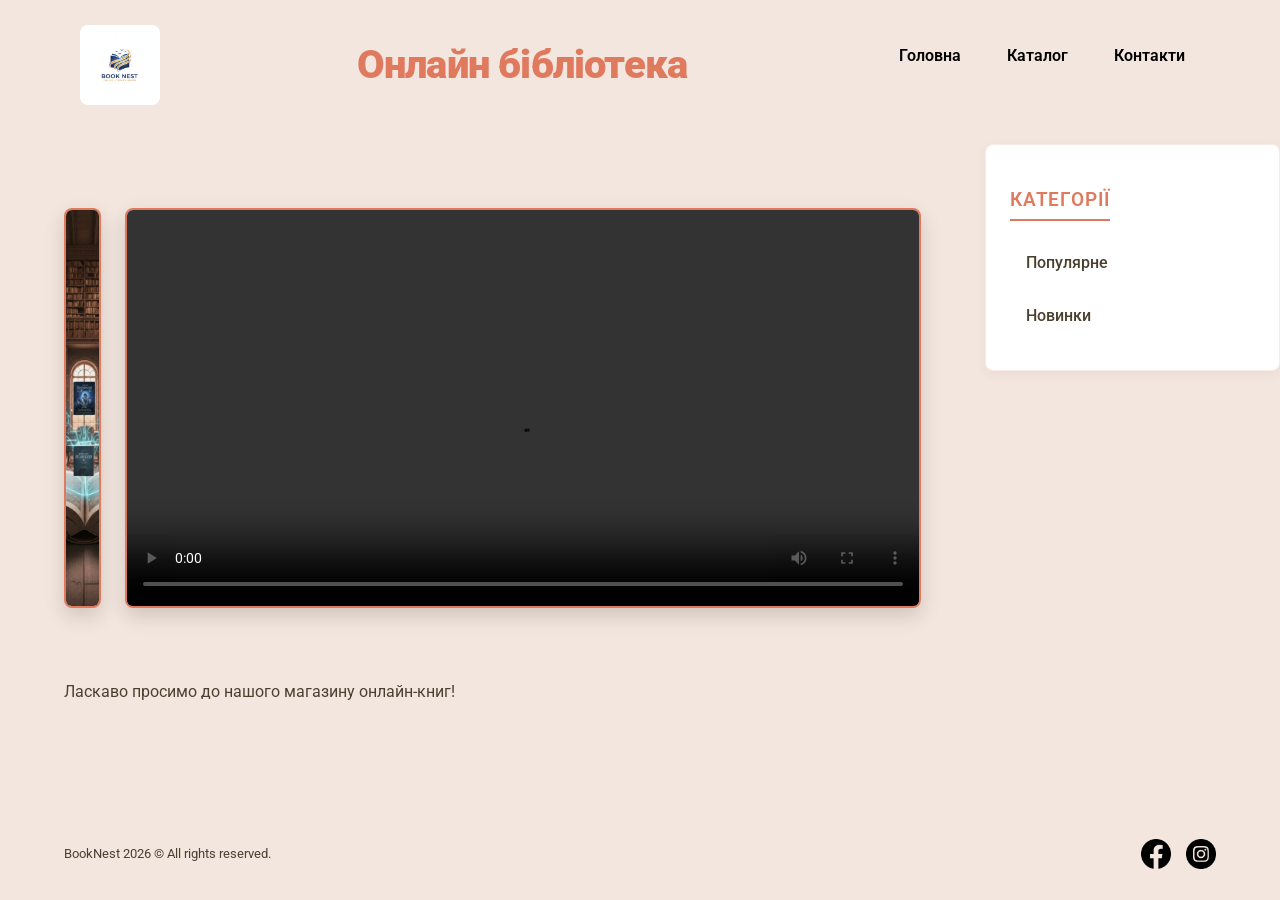
==== commit b09ed0a1: "feat: add new styles" ====
--- a/index.html
+++ b/index.html
@@ -24,6 +24,7 @@
 </head>
 
 <body>
+    <script src="script.js" defer></script>
     <header>
         <nav class="top-nav">
             <a href="/">
--- a/styles.css
+++ b/styles.css
@@ -110,6 +110,7 @@
     padding: var(--spacing);
     background-color: #fff;
 }
+
 /* Обгортка для прокрутки таблиці */
 .table-wrapper {
     width: 100%;
@@ -265,7 +266,7 @@
 }
 
 /* Кастомізація placeholder */
-input::placeholder,
+form input::placeholder,
 textarea::placeholder {
     color: #a09080;
     font-style: italic;
@@ -273,15 +274,16 @@
 }
 
 /* Валідація: червона рамка при помилці */
-input:invalid:not(:placeholder-shown) {
+form input:invalid:not(:placeholder-shown) {
     /* :not(:placeholder-shown) потрібен, аби порожні поля не були червоними одразу при завантаженні сторінки */
     border: 2px solid #ff1900;
 }
 
 /* Зелена рамка при правильному заповненні */
-input:valid:not(:placeholder-shown) {
+form input:valid:not(:placeholder-shown) {
     border: 2px solid #2ecc71;
 }
+
 /* Flexbox навігація */
 nav ul {
     display: flex;
@@ -334,26 +336,31 @@
 .number-cell {
     text-align: right;
 }
+
 /* Простий footer */
 footer {
     display: flex;
     flex-direction: row;
-    justify-content: space-between; /* копірайт і іконки по краях */
+    justify-content: space-between;
+    /* копірайт і іконки по краях */
     align-items: center;
     flex-wrap: wrap;
     gap: 0.5rem;
     padding-top: 1rem;
     padding-bottom: 1rem;
 }
+
 footer p {
     font-size: 0.8rem;
     margin: 0;
     padding: 0;
 }
+
 .social-icons {
     display: flex;
-    gap:15px
-}
+    gap: 15px
+}
+
 .social-icons a img {
     width: 30px;
 }
@@ -361,10 +368,12 @@
 
 /* Основний контейнер сайдбару */
 .sidebar {
-    background-color: #ffffff; /* Білий фон для контрасту */
+    background-color: #ffffff;
+    /* Білий фон для контрасту */
     padding: 1.5rem;
     border-radius: var(--border-radius);
-    border: 1px solid rgba(224, 122, 95, 0.15); /* Дуже тонка рамка в колір акценту */
+    border: 1px solid rgba(224, 122, 95, 0.15);
+    /* Дуже тонка рамка в колір акценту */
     box-shadow: 0 4px 12px rgba(74, 64, 48, 0.05);
     height: fit-content;
 }
@@ -377,14 +386,16 @@
     margin-bottom: 1.2rem;
     padding-bottom: 0.5rem;
     border-bottom: 2px solid var(--accent-color);
-    display: inline-block; /* Щоб лінія підкреслення не була на всю ширину */
+    display: inline-block;
+    /* Щоб лінія підкреслення не була на всю ширину */
 }
 
 /* Список категорій */
 .sidebar ul {
     padding: 0;
     margin: 0;
-    list-style: none; /* Прибираємо маркери */
+    list-style: none;
+    /* Прибираємо маркери */
 }
 
 .sidebar ul li {
@@ -405,9 +416,11 @@
 
 /* Ефект при наведенні */
 .sidebar ul li a:hover {
-    background-color: #fdf5f2; /* Світло-бежевий фон */
+    background-color: #fdf5f2;
+    /* Світло-бежевий фон */
     color: var(--accent-color);
-    padding-left: 1.5rem; /* Ефект "зміщення" вправо */
+    padding-left: 1.5rem;
+    /* Ефект "зміщення" вправо */
 }
 
 /* Активний стан */
@@ -436,13 +449,14 @@
 
 .book-item:hover {
     transform: scale(1.03);
-    box-shadow: 0 5px 15px rgba(0,0,0,0.1);
+    box-shadow: 0 5px 15px rgba(0, 0, 0, 0.1);
 }
 
 .book-item img {
     width: 100%;
-    height: 350px; /* Фіксована висота для однорідності */
-    object-fit:contain ;
+    height: 350px;
+    /* Фіксована висота для однорідності */
+    object-fit: contain;
     border-radius: 4px;
     margin-bottom: 0.5rem;
 }
@@ -456,4 +470,117 @@
 .book-item p {
     font-size: 0.85rem;
     color: #777;
+}
+
+/* Стилі для кнопки "Детальніше" */
+.details-button {
+    padding: 8px 16px;
+    font-family: 'Roboto', sans-serif;
+    font-size: 14px;
+    font-weight: 500;
+    color: #ffffff;
+    background-color: #2c3e50;
+    border: none;
+    border-radius: 6px;
+    cursor: pointer;
+    transition: all 0.3s ease;
+    box-shadow: 0 2px 4px rgba(0, 0, 0, 0.1);
+    display: inline-block;
+}
+
+.details-button:hover {
+    background-color: #34495e;
+    transform: translateY(-1px);
+    box-shadow: 0 4px 8px rgba(0, 0, 0, 0.15);
+}
+
+/* Ефект при натисканні */
+.details-button:active {
+    transform: translateY(0);
+    box-shadow: 0 1px 2px rgba(0, 0, 0, 0.1);
+}
+
+/* Стилізація самої комірки, де лежить кнопка */
+.action-cell {
+    text-align: center;
+    /* Центруємо кнопку в колонці */
+    vertical-align: middle;
+}
+
+/* Стилізація обраного товару */
+.book-item.selected {
+    outline: 1.5px solid #ffaf5f;
+    transform: scale(1.02);
+    transition: all 0.2s ease;
+}
+
+/* Стиль для активного рядка в таблиці */
+#catalog-body tr.active {
+    background-color: #ffc464;
+    border-left: 4px solid #2c3e50;
+}
+
+.controls {
+    display: flex;
+    flex-wrap: wrap;
+    align-items: center;
+    gap: 1.5rem;
+    background-color: #fff;
+    padding: 1.5rem;
+    border-radius: var(--border-radius);
+    box-shadow: 0 4px 15px rgba(0, 0, 0, 0.05);
+    margin-bottom: 2rem;
+    border: 1px solid rgba(224, 122, 95, 0.2);
+}
+
+/* Поле пошуку та селект */
+#book-search,
+#category-filter {
+    flex: 1;
+    min-width: 200px;
+    padding: 12px;
+    border: 1px solid #ddd;
+    border-radius: 6px;
+    font-family: inherit;
+    transition: all 0.3s ease;
+}
+
+/* Стилізація відображення ціни */
+.controls p {
+    margin: 0;
+    font-weight: 500;
+    color: var(--text-color);
+    white-space: nowrap;
+}
+
+#price-display {
+    color: var(--accent-color);
+    font-size: 1.2rem;
+    padding: 0 5px;
+}
+
+#book-search:focus,
+#category-filter:focus {
+    outline: none;
+    border-color: var(--accent-color);
+    box-shadow: 0 0 0 3px rgba(224, 122, 95, 0.15);
+}
+
+/* Анімація для кошика */
+.cart-item-copy {
+    display: flex;
+    justify-content: space-between;
+    padding: 10px;
+    margin-bottom: 8px;
+    border-radius: var(--border-radius);
+    background-color: #9e9d9d;
+    border: 1px solid rgba(224, 122, 95, 0.2);
+    opacity: 100;
+    transform: translateX(0);
+    transition: all 0.4s;
+}
+
+.added-animation {
+    opacity: 0;
+    transform: translateX(-20px);
 }
--- a/style_adaptive.css
+++ b/style_adaptive.css
@@ -1,10 +1,17 @@
-
 /* MOBILE FIRST */
 
 /* Налаштовуємо базові стилі (шрифти)  */
-h1 { font-size: 1.38rem; }
-h2 { font-size: 1.35rem; }
-h3 { font-size: 1.2rem; }
+h1 {
+    font-size: 1.38rem;
+}
+
+h2 {
+    font-size: 1.35rem;
+}
+
+h3 {
+    font-size: 1.2rem;
+}
 
 /* Гнучкий медіа контент */
 img,
@@ -31,23 +38,49 @@
     /* відступи задаємо через padding самих секцій */
     min-height: 100vh;
 }
+
 /* Призначаємо імена grid-елементам */
-header { grid-area: header;}
-main { grid-area: main;}
-footer { grid-area: footer;}
-aside, .sidebar { grid-area: sidebar; }
+header {
+    grid-area: header;
+}
+
+main {
+    grid-area: main;
+}
+
+footer {
+    grid-area: footer;
+}
+
+aside,
+.sidebar {
+    grid-area: sidebar;
+}
 
 /* Медіа-запит для планшетів та десктопу*/
 @media (min-width: 768px) {
+
     /* Типографіка — збільшуємо заголовки */
-    h1 { font-size: 2.5rem;}
-
-    h2 { font-size: 2.1rem; }
+    h1 {
+        font-size: 2.5rem;
+    }
+
+    h2 {
+        font-size: 2.1rem;
+    }
 
     /* Збільшуємо padding контейнера */
-    header, main, footer { padding-left: 4rem; padding-right: 4rem; }
-
-    main { padding-top: 3rem; padding-bottom: 3rem; }
+    header,
+    main,
+    footer {
+        padding-left: 4rem;
+        padding-right: 4rem;
+    }
+
+    main {
+        padding-top: 3rem;
+        padding-bottom: 3rem;
+    }
 
     /* Кнопка submit — не на весь екран */
     button[type="submit"] {
@@ -59,13 +92,13 @@
 
     /* Grid для планшету і дексктопу дві колонки */
     body {
-        grid-template-columns: 5fr 1fr;
+        grid-template-columns: 5fr 1.5fr;
         grid-template-areas:
             "header  header"
             "main    sidebar"
             /* sidebar праворуч від main */
             "footer  footer";
-            
+
     }
 
     .sidebar {
@@ -76,6 +109,7 @@
 
 /* Для великих екранів */
 @media (min-width: 1200px) {
+
     /* Обмежуємо максимальну ширину grid і центруємо */
     body {
         max-width: 100rem;
@@ -87,7 +121,8 @@
 /* Покращення вигляду медіа на головній сторінці */
 .media-container {
     display: flex;
-    flex-direction: column; /* На мобільних в колонку*/
+    flex-direction: column;
+    /* На мобільних в колонку*/
     gap: 1.5rem;
     margin-bottom: 2rem;
     width: 100%;
@@ -95,14 +130,16 @@
 
 @media (min-width: 1024px) {
     .media-container {
-        flex-direction: row; /* На великих екранах у ряд*/
+        flex-direction: row;
+        /* На великих екранах у ряд*/
         align-items: flex-start;
     }
-    .media-container picture img, 
+
+    .media-container picture img,
     .media-container video {
         width: 100%;
         height: 400px;
-        object-fit: cover; 
+        object-fit: cover;
         border-radius: var(--border-radius);
     }
 }
@@ -115,7 +152,8 @@
     justify-content: space-between;
     align-items: center;
     padding: 0.5rem 1rem;
-    position: relative; /* Важливо для позиціювання меню */
+    position: relative;
+    /* Важливо для позиціювання меню */
 }
 
 /* Кнопка-бургер (іконка) */
@@ -127,7 +165,8 @@
     flex-direction: column;
     justify-content: center;
     align-items: center;
-    z-index: 1001; /* Поверх меню */
+    z-index: 1001;
+    /* Поверх меню */
 }
 
 .menu-button,
@@ -145,16 +184,34 @@
 /* Анімація меню */
 
 #menu-toggle {
-    display: none; /* Ховаємо сам чекбокс */
-}
-
-.menu-button::before { content: ''; margin-top: -8px; }
-.menu-button::after { content: ''; margin-top: 8px; }
+    display: none;
+    /* Ховаємо сам чекбокс */
+}
+
+.menu-button::before {
+    content: '';
+    margin-top: -8px;
+}
+
+.menu-button::after {
+    content: '';
+    margin-top: 8px;
+}
 
 /* Анімація бургера в "Х" при натисканні */
-#menu-toggle:checked + .menu-button-container .menu-button { background: transparent; }
-#menu-toggle:checked + .menu-button-container .menu-button::before { margin-top: 0; transform: rotate(45deg); }
-#menu-toggle:checked + .menu-button-container .menu-button::after { margin-top: 0; transform: rotate(-45deg); }
+#menu-toggle:checked+.menu-button-container .menu-button {
+    background: transparent;
+}
+
+#menu-toggle:checked+.menu-button-container .menu-button::before {
+    margin-top: 0;
+    transform: rotate(45deg);
+}
+
+#menu-toggle:checked+.menu-button-container .menu-button::after {
+    margin-top: 0;
+    transform: rotate(-45deg);
+}
 
 /* Мобільне меню */
 @media (max-width: 767px) {
@@ -162,24 +219,30 @@
         position: fixed;
         top: 0;
         left: 0;
-        width: 100%;       /* Меню на всю ширину екрана */
-        height: auto;      /* Висота залежить від контенту */
+        width: 100%;
+        /* Меню на всю ширину екрана */
+        height: auto;
+        /* Висота залежить від контенту */
         background-color: white;
-        padding: 60px 0 20px 0; /* Відступ зверху, щоб не перекривати кнопку-бургер */
-        box-shadow: 0 4px 10px rgba(0,0,0,0.1);
+        padding: 60px 0 20px 0;
+        /* Відступ зверху, щоб не перекривати кнопку-бургер */
+        box-shadow: 0 4px 10px rgba(0, 0, 0, 0.1);
         display: flex;
         flex-direction: column;
         align-items: center;
         gap: 1.5rem;
         /* Поява зверху */
-        transform: translateY(-100%); /* Ховаємо вгору за межі екрана */
+        transform: translateY(-100%);
+        /* Ховаємо вгору за межі екрана */
         transition: transform 0.5s cubic-bezier(0.23, 1, 0.32, 1);
         z-index: 1000;
     }
 
-     /* Стан при натисканні */
-    #menu-toggle:checked ~ .menu { transform: translateY(0); }
-    
+    /* Стан при натисканні */
+    #menu-toggle:checked~.menu {
+        transform: translateY(0);
+    }
+
     .menu li {
         width: 100%;
         text-align: center;
@@ -196,9 +259,10 @@
 
 /* Десктопна та планшетна версія меню */
 @media (min-width: 768px) {
-    #menu-toggle, 
-    .menu-button, 
-    .menu-button-container, 
+
+    #menu-toggle,
+    .menu-button,
+    .menu-button-container,
     label[for="menu-toggle"] {
         display: none;
     }
@@ -206,8 +270,10 @@
     .menu {
         display: flex;
         flex-direction: row;
-        position: static; /* Повертаємо у звичайний потік */
-        transform: none; /* Вимикаємо анімацію */
+        position: static;
+        /* Повертаємо у звичайний потік */
+        transform: none;
+        /* Вимикаємо анімацію */
         width: auto;
         height: auto;
         background: transparent;
@@ -230,17 +296,32 @@
         --nav-color--hover: #f3a97c;
     }
 
-    body { color: var(--text-color);}
+    body {
+        color: var(--text-color);
+    }
 
     /* Заголовки та текст */
-    h1, h2, h3, h4, h5, h6 { color: #ffd0b6;}
-
-    p {  color: #ddd4ca; }
+    h1,
+    h2,
+    h3,
+    h4,
+    h5,
+    h6 {
+        color: #ffd0b6;
+    }
+
+    p {
+        color: #ddd4ca;
+    }
 
     /* Адаптація основних блоків та візуальних ефектів до темної теми */
-    .book-item, .sidebar, form, table,
-    .table-wrapper, .menu{
-        background-color: #1a1e22 ;
+    .book-item,
+    .sidebar,
+    form,
+    table,
+    .table-wrapper,
+    .menu {
+        background-color: #1a1e22;
         border-color: rgba(243, 169, 124, 0.16);
         color: var(--text-color);
         box-shadow: 0 12px 30px rgba(0, 0, 0, 0.35);
@@ -248,9 +329,12 @@
 
     .sidebar {
         border: 1px solid rgba(243, 169, 124, 0.18);
-        transform: translateZ(0); /* Виносимо на окремий compositing шар — примусовий repaint */
-        will-change: transform;   /* Підказка браузеру рендерити елемент одразу */
-    }
+        transform: translateZ(0);
+        /* Виносимо на окремий compositing шар — примусовий repaint */
+        will-change: transform;
+        /* Підказка браузеру рендерити елемент одразу */
+    }
+
     .book-item,
     .sidebar,
     form {
@@ -263,9 +347,13 @@
         box-shadow: 0 16px 28px rgba(0, 0, 0, 0.45);
     }
 
-    .book-item h4 { color: #f2d8c8; }
-
-    .book-item p { color: #bcb2aa; }
+    .book-item h4 {
+        color: #f2d8c8;
+    }
+
+    .book-item p {
+        color: #bcb2aa;
+    }
 
     /* Таблиці */
     thead tr,
@@ -274,8 +362,9 @@
         color: #1b1613;
     }
 
-    th, td {
-        border-bottom: 1px solid rgba(255, 255, 255, 0.08) ;
+    th,
+    td {
+        border-bottom: 1px solid rgba(255, 255, 255, 0.08);
         color: var(--text-color);
     }
 
@@ -293,7 +382,9 @@
     }
 
     /* Форми */
-    input, textarea, select {
+    form input,
+    textarea,
+    select {
         background-color: #121416;
         color: var(--text-color);
         border: 1px solid rgba(243, 169, 124, 0.18);
@@ -315,17 +406,17 @@
         box-shadow: 0 0 0 4px rgba(243, 169, 124, 0.12);
     }
 
-    input::placeholder,
+    form input::placeholder,
     textarea::placeholder {
         color: #8f8780;
         opacity: 0.9;
     }
 
-    input:invalid:not(:placeholder-shown) {
+    form input:invalid:not(:placeholder-shown) {
         border: 2px solid #ff6b6b;
     }
 
-    input:valid:not(:placeholder-shown) {
+    form input:valid:not(:placeholder-shown) {
         border: 2px solid #56d364;
     }
 
@@ -345,7 +436,7 @@
     nav ul li a,
     .menu li a {
         color: var(--nav-color);
-    } 
+    }
 
     nav ul li a:hover,
     .menu li a:hover {
@@ -382,4 +473,46 @@
         background-color: var(--accent-color);
         color: #1b1613;
     }
+
+    /* Стилізація обраного товару */
+    .book-item.selected {
+        outline: 1.5px solid #78a9da;
+        background-color: rgba(1, 128, 255, 0.05);
+        transform: scale(1.02);
+        transition: all 0.2s ease;
+    }
+
+    /* Стиль для активного рядка в таблиці */
+    #catalog-body tr.active {
+        background-color: #1A1A1A;
+        border-left: 4px solid #ffffff;
+    }
+
+    .controls {
+        background-color: #1a1e22;
+        border-color: rgba(243, 169, 124, 0.18);
+        box-shadow: 0 12px 30px rgba(0, 0, 0, 0.35);
+    }
+
+    #book-search, 
+    #category-filter {
+        background-color: #121416;
+        color: var(--text-color);
+        border-color: rgba(243, 169, 124, 0.2);
+    }
+
+    #book-search:focus, 
+    #category-filter:focus {
+        background-color: #161a1d;
+        border-color: var(--accent-color);
+    }
+
+    .controls p {
+        color: #ddd4ca;
+    }
+
+    #price-display {
+        color: var(--accent-color);
+    }
+
 }
